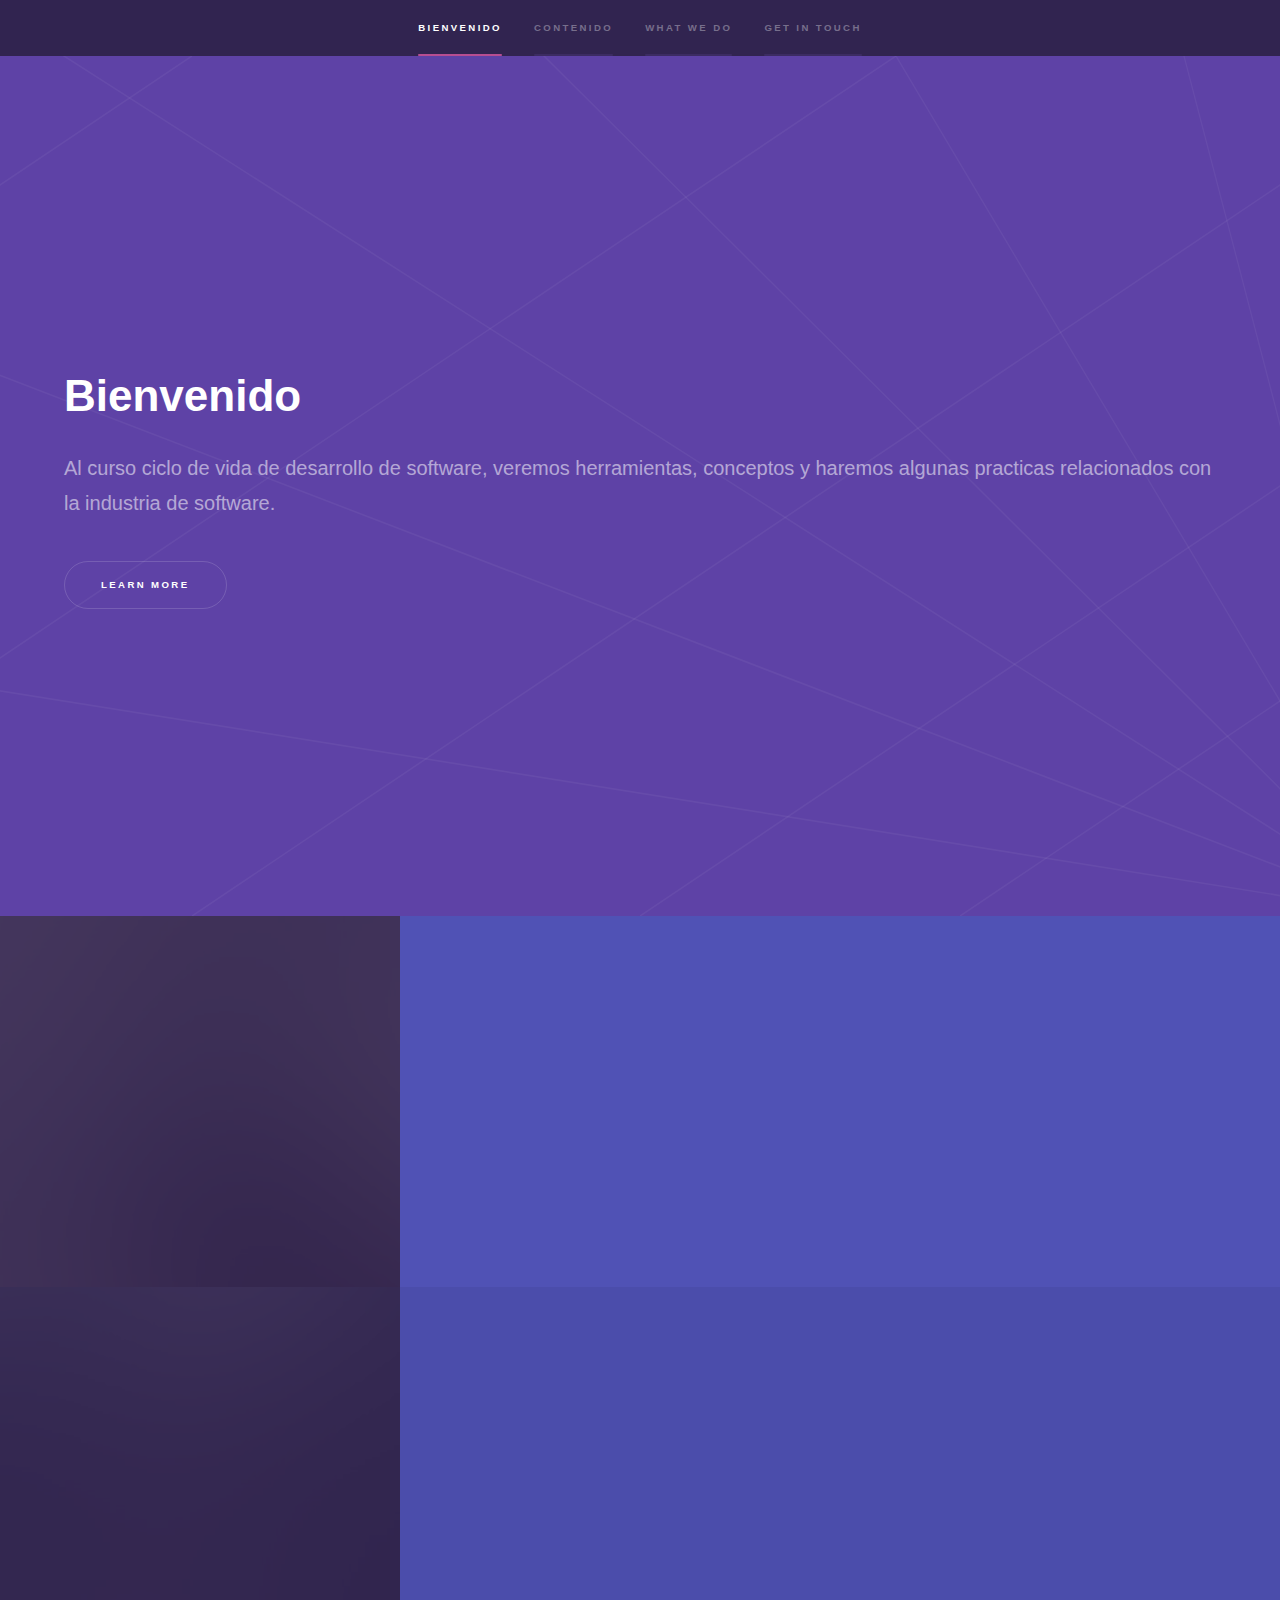
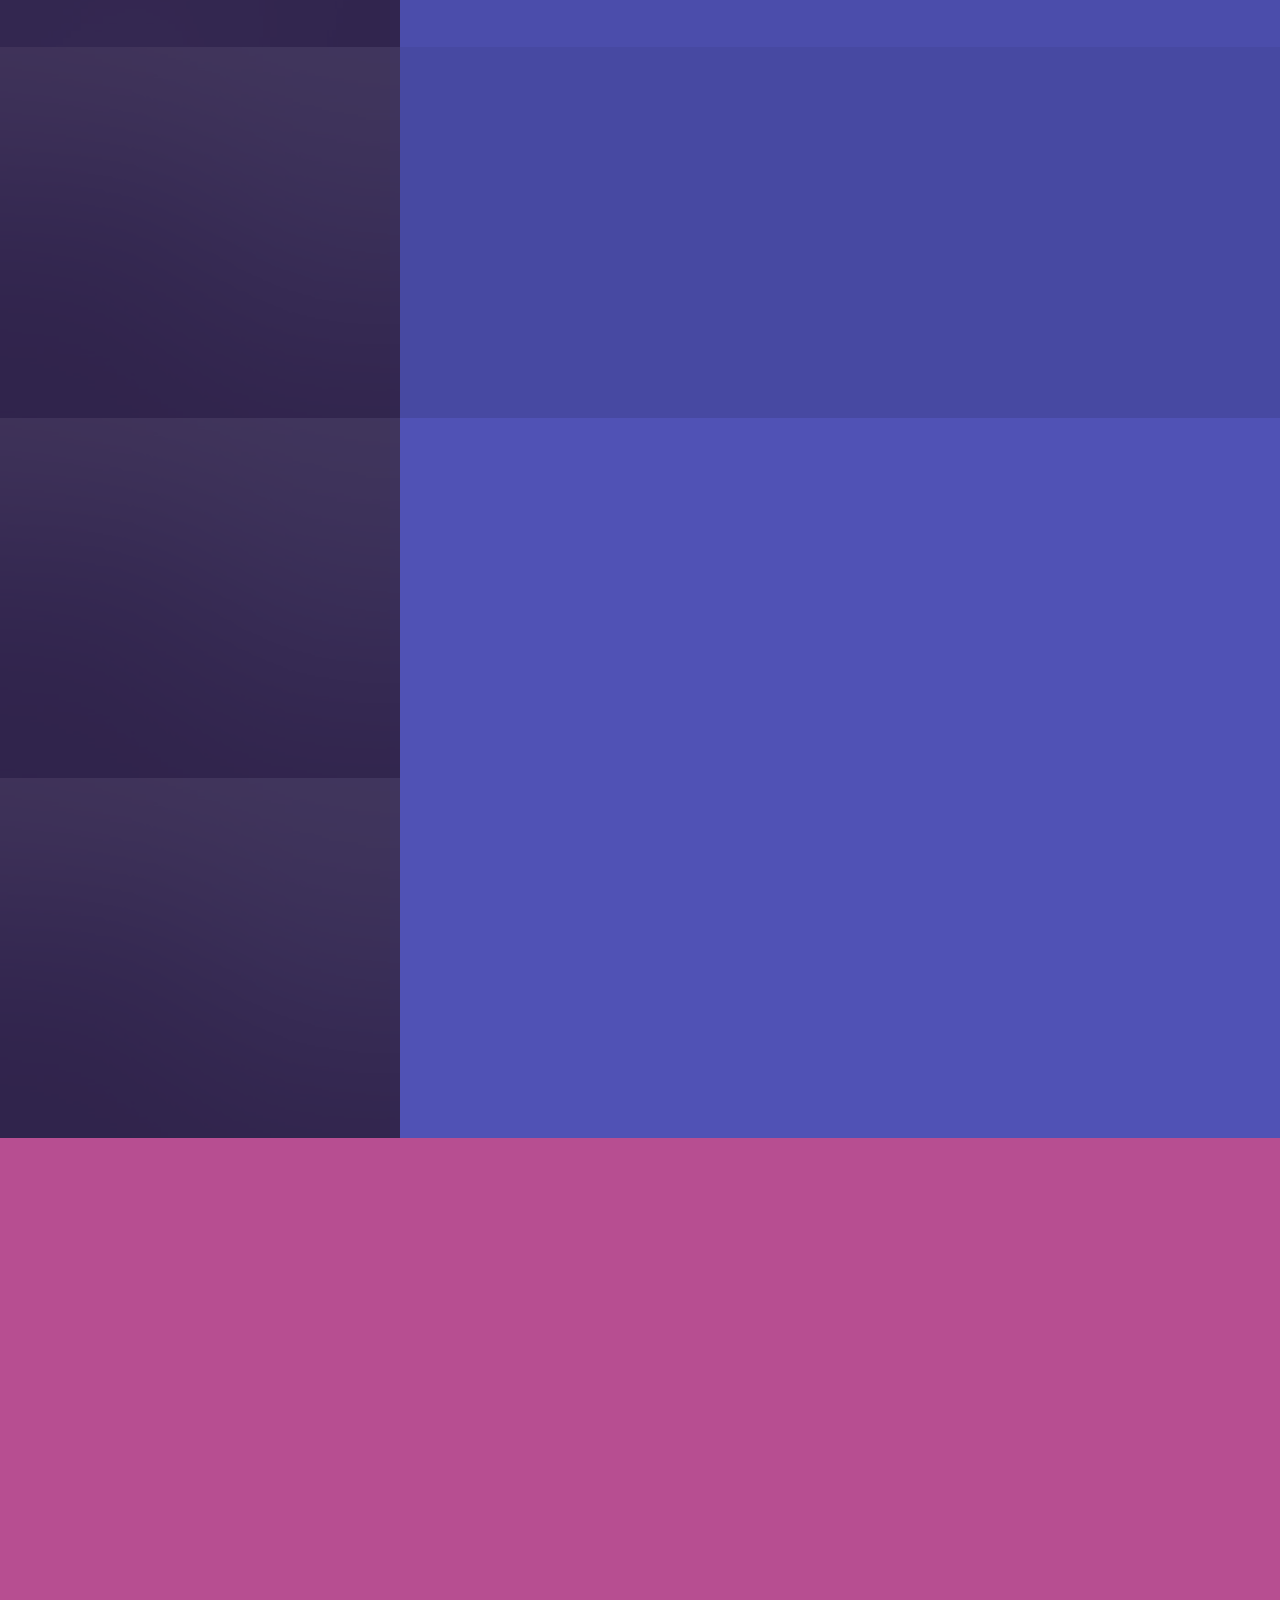
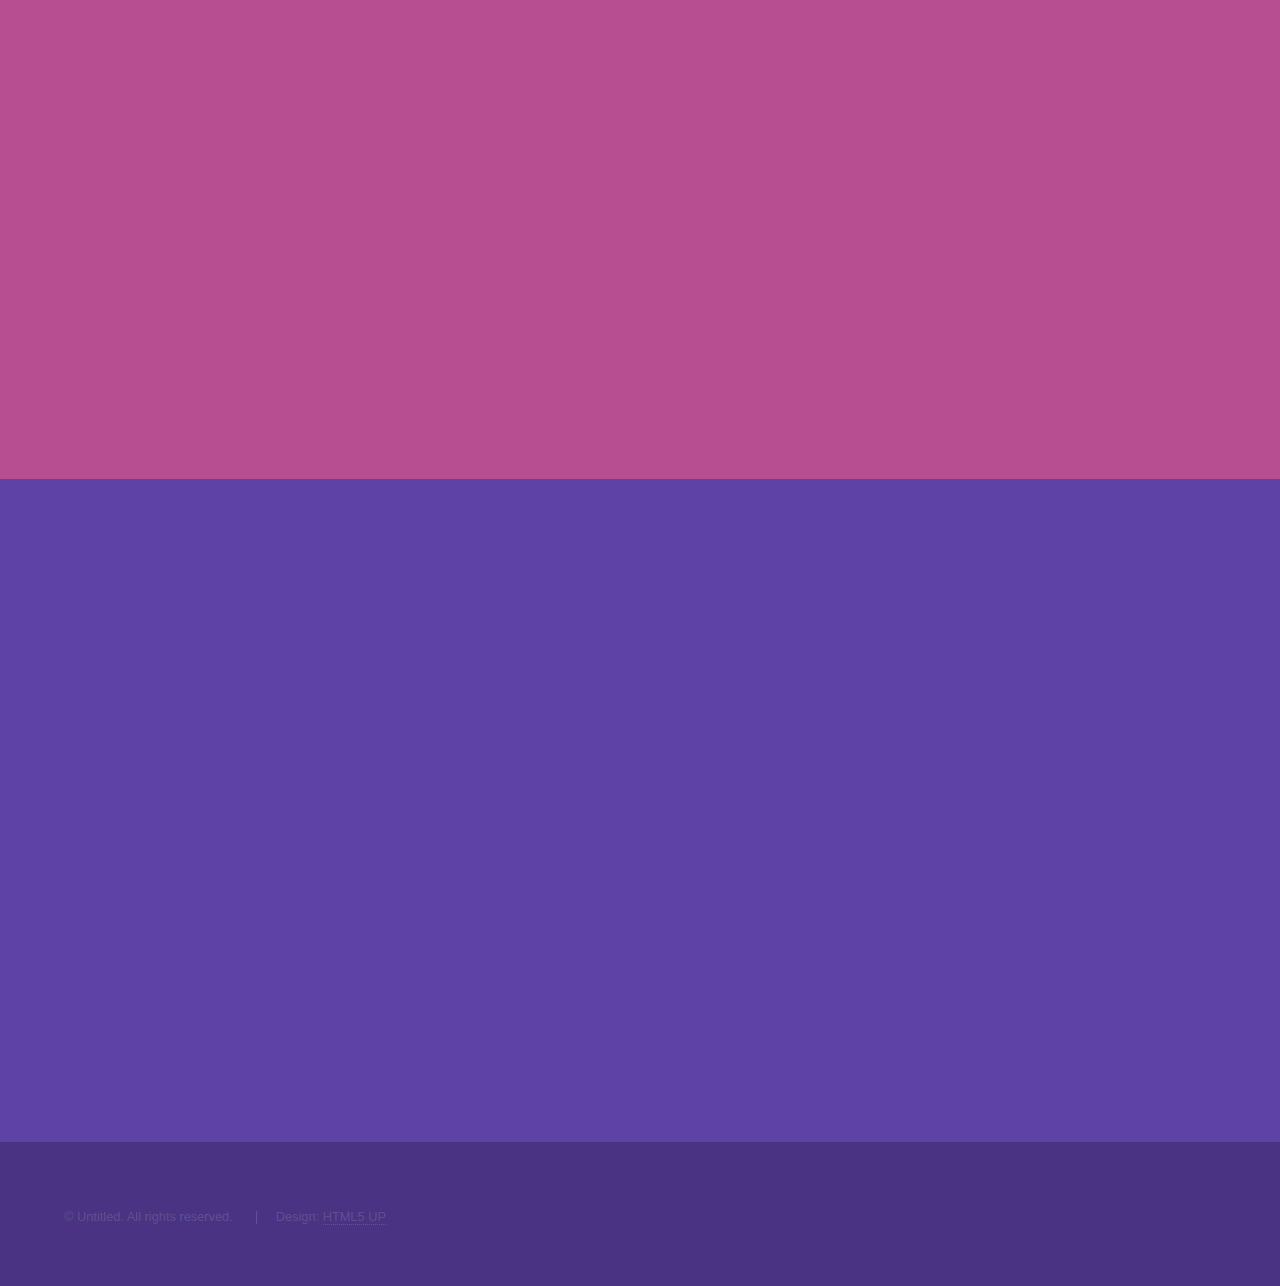
==== index.html @ c49ad673 "Hola mundo" ====
<!DOCTYPE HTML>
<!--
	Hyperspace by HTML5 UP
	html5up.net | @ajlkn
	Free for personal and commercial use under the CCA 3.0 license (html5up.net/license)
-->
<html>

<head>
	<title>Ciclo de vida del software</title>
	<meta charset="utf-8" />
	<meta name="viewport" content="width=device-width, initial-scale=1, user-scalable=no" />
	<link rel="stylesheet" href="assets/css/main.css" />
	<noscript>
		<link rel="stylesheet" href="assets/css/noscript.css" />
	</noscript>
</head>

<body class="is-preload">

	<!-- Sidebar -->
	<section id="sidebar">
		<div class="inner">
			<nav>
				<ul>
					<li><a href="#intro">Bienvenido</a></li>
					<li><a href="#one">Contenido</a></li>
					<li><a href="#two">What we do</a></li>
					<li><a href="#three">Get in touch</a></li>
				</ul>
			</nav>
		</div>
	</section>

	<!-- Wrapper -->
	<div id="wrapper">

		<!-- Intro -->
		<section id="intro" class="wrapper style1 fullscreen fade-up">
			<div class="inner">
				<h1>Bienvenido</h1>
				<p>
					Al curso ciclo de vida de desarrollo de software, veremos herramientas, conceptos y haremos
					algunas practicas relacionados con la industria de software.
				</p>
				<ul class="actions">
					<li><a href="#one" class="button scrolly">Learn more</a></li>
				</ul>
			</div>
		</section>

		<!-- One -->
		<section id="one" class="wrapper style2 spotlights">
			<section>
				<a href="#" class="image"><img src="images/pic01.jpg" alt="" data-position="center center" /></a>
				<div class="content">
					<div class="inner">


						<h3>clase 01</h3>
						<blockquote>
							Presentación del curso <br />
							Herramientas a instalar<br />
							Hola mundo en docker<br />
							Analisis y planificación<br />
						</blockquote>

						<ul class="actions">
							<li><a href="generic.html" class="button">Learn more</a></li>
						</ul>
					</div>
				</div>
			</section>

			<section>
				<a href="#" class="image"><img src="images/pic02.jpg" alt="" data-position="top center" /></a>
				<div class="content">
					<div class="inner">
						<h3>clase 02</h3>
						<blockquote>
							Diseño<br />
							Base de datos Mysql<br />
							Base de datos Mongo<br />
						</blockquote>

						<ul class="actions">
							<li><a href="generic.html" class="button">Learn more</a></li>
						</ul>

					</div>
				</div>
			</section>

			<section>
				<a href="#" class="image"><img src="images/pic03.jpg" alt="" data-position="25% 25%" /></a>
				<div class="content">
					<div class="inner">
						<h3> clase 03</h3>
						<blockquote>
							Desarrollo<br />
							Java<br />
							C#<br />
							nodejs<br />
						</blockquote>
						<ul class="actions">
							<li><a href="generic.html" class="button">Learn more</a></li>
						</ul>

					</div>
				</div>
			</section>

			<section>
				<a href="#" class="image"><img src="images/pic03.jpg" alt="" data-position="center center" /></a>
				<div class="content">
					<div class="inner">
						<h3>clase 05</h3>
						<blockquote>
							Despliegue<br />

						</blockquote>

						<ul class="actions">
							<li><a href="generic.html" class="button">Learn more</a></li>
						</ul>
					</div>
				</div>
			</section>

			<section>
				<a href="#" class="image"><img src="images/pic03.jpg" alt="" data-position="25% 25%" /></a>
				<div class="content">
					<div class="inner">
						<h3>clase 06</h3>
						<blockquote>
							Operaciones y mantenimiento<br />
							Despedida<br />							
						</blockquote>

						<ul class="actions">
							<li><a href="generic.html" class="button">Learn more</a></li>
						</ul>
					</div>
				</div>
			</section>

		</section>

		<!-- Two -->
		<section id="two" class="wrapper style3 fade-up">
			<div class="inner">
				<h2>What we do</h2>
				<p>Phasellus convallis elit id ullamcorper pulvinar. Duis aliquam turpis mauris, eu ultricies erat
					malesuada quis. Aliquam dapibus, lacus eget hendrerit bibendum, urna est aliquam sem, sit amet
					imperdiet est velit quis lorem.</p>
				<div class="features">
					<section>
						<span class="icon solid major fa-code"></span>
						<h3>Lorem ipsum amet</h3>
						<p>Phasellus convallis elit id ullam corper amet et pulvinar. Duis aliquam turpis mauris, sed
							ultricies erat dapibus.</p>
					</section>
					<section>
						<span class="icon solid major fa-lock"></span>
						<h3>Aliquam sed nullam</h3>
						<p>Phasellus convallis elit id ullam corper amet et pulvinar. Duis aliquam turpis mauris, sed
							ultricies erat dapibus.</p>
					</section>
					<section>
						<span class="icon solid major fa-cog"></span>
						<h3>Sed erat ullam corper</h3>
						<p>Phasellus convallis elit id ullam corper amet et pulvinar. Duis aliquam turpis mauris, sed
							ultricies erat dapibus.</p>
					</section>
					<section>
						<span class="icon solid major fa-desktop"></span>
						<h3>Veroeros quis lorem</h3>
						<p>Phasellus convallis elit id ullam corper amet et pulvinar. Duis aliquam turpis mauris, sed
							ultricies erat dapibus.</p>
					</section>
					<section>
						<span class="icon solid major fa-link"></span>
						<h3>Urna quis bibendum</h3>
						<p>Phasellus convallis elit id ullam corper amet et pulvinar. Duis aliquam turpis mauris, sed
							ultricies erat dapibus.</p>
					</section>
					<section>
						<span class="icon major fa-gem"></span>
						<h3>Aliquam urna dapibus</h3>
						<p>Phasellus convallis elit id ullam corper amet et pulvinar. Duis aliquam turpis mauris, sed
							ultricies erat dapibus.</p>
					</section>
				</div>
				<ul class="actions">
					<li><a href="generic.html" class="button">Learn more</a></li>
				</ul>
			</div>
		</section>

		<!-- Three -->
		<section id="three" class="wrapper style1 fade-up">
			<div class="inner">
				<h2>Get in touch</h2>
				<p>Phasellus convallis elit id ullamcorper pulvinar. Duis aliquam turpis mauris, eu ultricies erat
					malesuada quis. Aliquam dapibus, lacus eget hendrerit bibendum, urna est aliquam sem, sit amet
					imperdiet est velit quis lorem.</p>
				<div class="split style1">
					<section>
						<form method="post" action="#">
							<div class="fields">
								<div class="field half">
									<label for="name">Name</label>
									<input type="text" name="name" id="name" />
								</div>
								<div class="field half">
									<label for="email">Email</label>
									<input type="text" name="email" id="email" />
								</div>
								<div class="field">
									<label for="message">Message</label>
									<textarea name="message" id="message" rows="5"></textarea>
								</div>
							</div>
							<ul class="actions">
								<li><a href="" class="button submit">Send Message</a></li>
							</ul>
						</form>
					</section>
					<section>
						<ul class="contact">
							<li>
								<h3>Address</h3>
								<span>12345 Somewhere Road #654<br />
									Nashville, TN 00000-0000<br />
									USA</span>
							</li>
							<li>
								<h3>Email</h3>
								<a href="#">user@untitled.tld</a>
							</li>
							<li>
								<h3>Phone</h3>
								<span>(000) 000-0000</span>
							</li>
							<li>
								<h3>Social</h3>
								<ul class="icons">
									<li><a href="#" class="icon brands fa-twitter"><span
												class="label">Twitter</span></a></li>
									<li><a href="#" class="icon brands fa-facebook-f"><span
												class="label">Facebook</span></a></li>
									<li><a href="#" class="icon brands fa-github"><span class="label">GitHub</span></a>
									</li>
									<li><a href="#" class="icon brands fa-instagram"><span
												class="label">Instagram</span></a></li>
									<li><a href="#" class="icon brands fa-linkedin-in"><span
												class="label">LinkedIn</span></a></li>
								</ul>
							</li>
						</ul>
					</section>
				</div>
			</div>
		</section>

	</div>

	<!-- Footer -->
	<footer id="footer" class="wrapper style1-alt">
		<div class="inner">
			<ul class="menu">
				<li>&copy; Untitled. All rights reserved.</li>
				<li>Design: <a href="http://html5up.net">HTML5 UP</a></li>
			</ul>
		</div>
	</footer>

	<!-- Scripts -->
	<script src="assets/js/jquery.min.js"></script>
	<script src="assets/js/jquery.scrollex.min.js"></script>
	<script src="assets/js/jquery.scrolly.min.js"></script>
	<script src="assets/js/browser.min.js"></script>
	<script src="assets/js/breakpoints.min.js"></script>
	<script src="assets/js/util.js"></script>
	<script src="assets/js/main.js"></script>

</body>

</html>
---- assets/css/main.css ----
@import url(fontawesome-all.min.css);

/*
	Hyperspace by HTML5 UP
	html5up.net | @ajlkn
	Free for personal and commercial use under the CCA 3.0 license (html5up.net/license)
*/

html, body, div, span, applet, object,
iframe, h1, h2, h3, h4, h5, h6, p, blockquote,
pre, a, abbr, acronym, address, big, cite,
code, del, dfn, em, img, ins, kbd, q, s, samp,
small, strike, strong, sub, sup, tt, var, b,
u, i, center, dl, dt, dd, ol, ul, li, fieldset,
form, label, legend, table, caption, tbody,
tfoot, thead, tr, th, td, article, aside,
canvas, details, embed, figure, figcaption,
footer, header, hgroup, menu, nav, output, ruby,
section, summary, time, mark, audio, video {
	margin: 0;
	padding: 0;
	border: 0;
	font-size: 100%;
	font: inherit;
	vertical-align: baseline;}

article, aside, details, figcaption, figure,
footer, header, hgroup, menu, nav, section {
	display: block;}

body {
	line-height: 1;
}

ol, ul {
	list-style: none;
}

blockquote, q {
	quotes: none;
}

	blockquote:before, blockquote:after, q:before, q:after {
		content: '';
		content: none;
	}

table {
	border-collapse: collapse;
	border-spacing: 0;
}

body {
	-webkit-text-size-adjust: none;
}

mark {
	background-color: transparent;
	color: inherit;
}

input::-moz-focus-inner {
	border: 0;
	padding: 0;
}

input, select, textarea {
	-moz-appearance: none;
	-webkit-appearance: none;
	-ms-appearance: none;
	appearance: none;
}

/* Basic */

	@-ms-viewport {
		width: device-width;
	}

	body {
		-ms-overflow-style: scrollbar;
	}

	@media screen and (max-width: 480px) {

		html, body {
			min-width: 320px;
		}

	}

	html {
		box-sizing: border-box;
	}

	*, *:before, *:after {
		box-sizing: inherit;
	}

	body {
		background: #312450;
	}

		body.is-preload *, body.is-preload *:before, body.is-preload *:after {
			-moz-animation: none !important;
			-webkit-animation: none !important;
			-ms-animation: none !important;
			animation: none !important;
			-moz-transition: none !important;
			-webkit-transition: none !important;
			-ms-transition: none !important;
			transition: none !important;
		}

/* Type */

	body, input, select, textarea {
		color: rgba(255, 255, 255, 0.55);
		font-family: Arial, Helvetica, sans-serif;
		font-size: 16.5pt;
		font-weight: normal;
		line-height: 1.75;
	}

		@media screen and (max-width: 1680px) {

			body, input, select, textarea {
				font-size: 13pt;
			}

		}

		@media screen and (max-width: 1280px) {

			body, input, select, textarea {
				font-size: 12pt;
			}

		}

		@media screen and (max-width: 360px) {

			body, input, select, textarea {
				font-size: 11pt;
			}

		}

	a {
		-moz-transition: color 0.2s ease, border-bottom-color 0.2s ease;
		-webkit-transition: color 0.2s ease, border-bottom-color 0.2s ease;
		-ms-transition: color 0.2s ease, border-bottom-color 0.2s ease;
		transition: color 0.2s ease, border-bottom-color 0.2s ease;
		border-bottom: dotted 1px rgba(255, 255, 255, 0.35);
		color: inherit;
		text-decoration: none;
	}

		a:hover {
			border-bottom-color: transparent;
			color: #ffffff;
		}

	strong, b {
		color: #ffffff;
		font-weight: bold;
	}

	em, i {
		font-style: italic;
	}

	p {
		margin: 0 0 2em 0;
	}

	h1, h2, h3, h4, h5, h6 {
		color: #ffffff;
		font-weight: bold;
		line-height: 1.5;
		margin: 0 0 0.5em 0;
	}

		h1 a, h2 a, h3 a, h4 a, h5 a, h6 a {
			color: inherit;
			text-decoration: none;
		}

	h1 {
		font-size: 2.75em;
	}

		h1.major {
			margin: 0 0 1.3em 0;
			position: relative;
			padding-bottom: 0.35em;
		}

			h1.major:after {
				background-image: -moz-linear-gradient(to right, #5e42a6, #b74e91);
				background-image: -webkit-linear-gradient(to right, #5e42a6, #b74e91);
				background-image: -ms-linear-gradient(to right, #5e42a6, #b74e91);
				background-image: linear-gradient(to right, #5e42a6, #b74e91);
				-moz-transition: max-width 0.2s ease;
				-webkit-transition: max-width 0.2s ease;
				-ms-transition: max-width 0.2s ease;
				transition: max-width 0.2s ease;
				border-radius: 0.2em;
				bottom: 0;
				content: '';
				height: 0.05em;
				position: absolute;
				right: 0;
				width: 100%;
			}

	h2 {
		font-size: 1.75em;
	}

	h3 {
		font-size: 1.1em;
	}

	h4 {
		font-size: 1em;
	}

	h5 {
		font-size: 0.8em;
	}

	h6 {
		font-size: 0.6em;
	}

	@media screen and (max-width: 736px) {

		h1 {
			font-size: 2em;
		}

		h2 {
			font-size: 1.25em;
		}

		h3 {
			font-size: 1em;
		}

		h4 {
			font-size: 0.8em;
		}

		h5 {
			font-size: 0.6em;
		}

		h6 {
			font-size: 0.6em;
		}

	}

	sub {
		font-size: 0.8em;
		position: relative;
		top: 0.5em;
	}

	sup {
		font-size: 0.8em;
		position: relative;
		top: -0.5em;
	}

	blockquote {
		border-left: solid 4px rgba(255, 255, 255, 0.15);
		font-style: italic;
		margin: 0 0 2em 0;
		padding: 0.5em 0 0.5em 2em;
	}

	code {
		background: rgba(255, 255, 255, 0.05);
		border-radius: 0.25em;
		border: solid 1px rgba(255, 255, 255, 0.15);
		font-family: "Courier New", monospace;
		font-size: 0.9em;
		margin: 0 0.25em;
		padding: 0.25em 0.65em;
	}

	pre {
		-webkit-overflow-scrolling: touch;
		font-family: "Courier New", monospace;
		font-size: 0.9em;
		margin: 0 0 2em 0;
	}

		pre code {
			display: block;
			line-height: 1.75em;
			padding: 1em 1.5em;
			overflow-x: auto;
		}

	hr {
		border: 0;
		border-bottom: solid 1px rgba(255, 255, 255, 0.15);
		margin: 2em 0;
	}

		hr.major {
			margin: 3em 0;
		}

	.align-left {
		text-align: left;
	}

	.align-center {
		text-align: center;
	}

	.align-right {
		text-align: right;
	}

/* Row */

	.row {
		display: flex;
		flex-wrap: wrap;
		box-sizing: border-box;
		align-items: stretch;
	}

		.row > * {
			box-sizing: border-box;
		}

		.row.gtr-uniform > * > :last-child {
			margin-bottom: 0;
		}

		.row.aln-left {
			justify-content: flex-start;
		}

		.row.aln-center {
			justify-content: center;
		}

		.row.aln-right {
			justify-content: flex-end;
		}

		.row.aln-top {
			align-items: flex-start;
		}

		.row.aln-middle {
			align-items: center;
		}

		.row.aln-bottom {
			align-items: flex-end;
		}

		.row > .imp {
			order: -1;
		}

		.row > .col-1 {
			width: 8.33333%;
		}

		.row > .off-1 {
			margin-left: 8.33333%;
		}

		.row > .col-2 {
			width: 16.66667%;
		}

		.row > .off-2 {
			margin-left: 16.66667%;
		}

		.row > .col-3 {
			width: 25%;
		}

		.row > .off-3 {
			margin-left: 25%;
		}

		.row > .col-4 {
			width: 33.33333%;
		}

		.row > .off-4 {
			margin-left: 33.33333%;
		}

		.row > .col-5 {
			width: 41.66667%;
		}

		.row > .off-5 {
			margin-left: 41.66667%;
		}

		.row > .col-6 {
			width: 50%;
		}

		.row > .off-6 {
			margin-left: 50%;
		}

		.row > .col-7 {
			width: 58.33333%;
		}

		.row > .off-7 {
			margin-left: 58.33333%;
		}

		.row > .col-8 {
			width: 66.66667%;
		}

		.row > .off-8 {
			margin-left: 66.66667%;
		}

		.row > .col-9 {
			width: 75%;
		}

		.row > .off-9 {
			margin-left: 75%;
		}

		.row > .col-10 {
			width: 83.33333%;
		}

		.row > .off-10 {
			margin-left: 83.33333%;
		}

		.row > .col-11 {
			width: 91.66667%;
		}

		.row > .off-11 {
			margin-left: 91.66667%;
		}

		.row > .col-12 {
			width: 100%;
		}

		.row > .off-12 {
			margin-left: 100%;
		}

		.row.gtr-0 {
			margin-top: 0;
			margin-left: 0em;
		}

			.row.gtr-0 > * {
				padding: 0 0 0 0em;
			}

			.row.gtr-0.gtr-uniform {
				margin-top: 0em;
			}

				.row.gtr-0.gtr-uniform > * {
					padding-top: 0em;
				}

		.row.gtr-25 {
			margin-top: 0;
			margin-left: -0.375em;
		}

			.row.gtr-25 > * {
				padding: 0 0 0 0.375em;
			}

			.row.gtr-25.gtr-uniform {
				margin-top: -0.375em;
			}

				.row.gtr-25.gtr-uniform > * {
					padding-top: 0.375em;
				}

		.row.gtr-50 {
			margin-top: 0;
			margin-left: -0.75em;
		}

			.row.gtr-50 > * {
				padding: 0 0 0 0.75em;
			}

			.row.gtr-50.gtr-uniform {
				margin-top: -0.75em;
			}

				.row.gtr-50.gtr-uniform > * {
					padding-top: 0.75em;
				}

		.row {
			margin-top: 0;
			margin-left: -1.5em;
		}

			.row > * {
				padding: 0 0 0 1.5em;
			}

			.row.gtr-uniform {
				margin-top: -1.5em;
			}

				.row.gtr-uniform > * {
					padding-top: 1.5em;
				}

		.row.gtr-150 {
			margin-top: 0;
			margin-left: -2.25em;
		}

			.row.gtr-150 > * {
				padding: 0 0 0 2.25em;
			}

			.row.gtr-150.gtr-uniform {
				margin-top: -2.25em;
			}

				.row.gtr-150.gtr-uniform > * {
					padding-top: 2.25em;
				}

		.row.gtr-200 {
			margin-top: 0;
			margin-left: -3em;
		}

			.row.gtr-200 > * {
				padding: 0 0 0 3em;
			}

			.row.gtr-200.gtr-uniform {
				margin-top: -3em;
			}

				.row.gtr-200.gtr-uniform > * {
					padding-top: 3em;
				}

		@media screen and (max-width: 1680px) {

			.row {
				display: flex;
				flex-wrap: wrap;
				box-sizing: border-box;
				align-items: stretch;
			}

				.row > * {
					box-sizing: border-box;
				}

				.row.gtr-uniform > * > :last-child {
					margin-bottom: 0;
				}

				.row.aln-left {
					justify-content: flex-start;
				}

				.row.aln-center {
					justify-content: center;
				}

				.row.aln-right {
					justify-content: flex-end;
				}

				.row.aln-top {
					align-items: flex-start;
				}

				.row.aln-middle {
					align-items: center;
				}

				.row.aln-bottom {
					align-items: flex-end;
				}

				.row > .imp-xlarge {
					order: -1;
				}

				.row > .col-1-xlarge {
					width: 8.33333%;
				}

				.row > .off-1-xlarge {
					margin-left: 8.33333%;
				}

				.row > .col-2-xlarge {
					width: 16.66667%;
				}

				.row > .off-2-xlarge {
					margin-left: 16.66667%;
				}

				.row > .col-3-xlarge {
					width: 25%;
				}

				.row > .off-3-xlarge {
					margin-left: 25%;
				}

				.row > .col-4-xlarge {
					width: 33.33333%;
				}

				.row > .off-4-xlarge {
					margin-left: 33.33333%;
				}

				.row > .col-5-xlarge {
					width: 41.66667%;
				}

				.row > .off-5-xlarge {
					margin-left: 41.66667%;
				}

				.row > .col-6-xlarge {
					width: 50%;
				}

				.row > .off-6-xlarge {
					margin-left: 50%;
				}

				.row > .col-7-xlarge {
					width: 58.33333%;
				}

				.row > .off-7-xlarge {
					margin-left: 58.33333%;
				}

				.row > .col-8-xlarge {
					width: 66.66667%;
				}

				.row > .off-8-xlarge {
					margin-left: 66.66667%;
				}

				.row > .col-9-xlarge {
					width: 75%;
				}

				.row > .off-9-xlarge {
					margin-left: 75%;
				}

				.row > .col-10-xlarge {
					width: 83.33333%;
				}

				.row > .off-10-xlarge {
					margin-left: 83.33333%;
				}

				.row > .col-11-xlarge {
					width: 91.66667%;
				}

				.row > .off-11-xlarge {
					margin-left: 91.66667%;
				}

				.row > .col-12-xlarge {
					width: 100%;
				}

				.row > .off-12-xlarge {
					margin-left: 100%;
				}

				.row.gtr-0 {
					margin-top: 0;
					margin-left: 0em;
				}

					.row.gtr-0 > * {
						padding: 0 0 0 0em;
					}

					.row.gtr-0.gtr-uniform {
						margin-top: 0em;
					}

						.row.gtr-0.gtr-uniform > * {
							padding-top: 0em;
						}

				.row.gtr-25 {
					margin-top: 0;
					margin-left: -0.375em;
				}

					.row.gtr-25 > * {
						padding: 0 0 0 0.375em;
					}

					.row.gtr-25.gtr-uniform {
						margin-top: -0.375em;
					}

						.row.gtr-25.gtr-uniform > * {
							padding-top: 0.375em;
						}

				.row.gtr-50 {
					margin-top: 0;
					margin-left: -0.75em;
				}

					.row.gtr-50 > * {
						padding: 0 0 0 0.75em;
					}

					.row.gtr-50.gtr-uniform {
						margin-top: -0.75em;
					}

						.row.gtr-50.gtr-uniform > * {
							padding-top: 0.75em;
						}

				.row {
					margin-top: 0;
					margin-left: -1.5em;
				}

					.row > * {
						padding: 0 0 0 1.5em;
					}

					.row.gtr-uniform {
						margin-top: -1.5em;
					}

						.row.gtr-uniform > * {
							padding-top: 1.5em;
						}

				.row.gtr-150 {
					margin-top: 0;
					margin-left: -2.25em;
				}

					.row.gtr-150 > * {
						padding: 0 0 0 2.25em;
					}

					.row.gtr-150.gtr-uniform {
						margin-top: -2.25em;
					}

						.row.gtr-150.gtr-uniform > * {
							padding-top: 2.25em;
						}

				.row.gtr-200 {
					margin-top: 0;
					margin-left: -3em;
				}

					.row.gtr-200 > * {
						padding: 0 0 0 3em;
					}

					.row.gtr-200.gtr-uniform {
						margin-top: -3em;
					}

						.row.gtr-200.gtr-uniform > * {
							padding-top: 3em;
						}

		}

		@media screen and (max-width: 1280px) {

			.row {
				display: flex;
				flex-wrap: wrap;
				box-sizing: border-box;
				align-items: stretch;
			}

				.row > * {
					box-sizing: border-box;
				}

				.row.gtr-uniform > * > :last-child {
					margin-bottom: 0;
				}

				.row.aln-left {
					justify-content: flex-start;
				}

				.row.aln-center {
					justify-content: center;
				}

				.row.aln-right {
					justify-content: flex-end;
				}

				.row.aln-top {
					align-items: flex-start;
				}

				.row.aln-middle {
					align-items: center;
				}

				.row.aln-bottom {
					align-items: flex-end;
				}

				.row > .imp-large {
					order: -1;
				}

				.row > .col-1-large {
					width: 8.33333%;
				}

				.row > .off-1-large {
					margin-left: 8.33333%;
				}

				.row > .col-2-large {
					width: 16.66667%;
				}

				.row > .off-2-large {
					margin-left: 16.66667%;
				}

				.row > .col-3-large {
					width: 25%;
				}

				.row > .off-3-large {
					margin-left: 25%;
				}

				.row > .col-4-large {
					width: 33.33333%;
				}

				.row > .off-4-large {
					margin-left: 33.33333%;
				}

				.row > .col-5-large {
					width: 41.66667%;
				}

				.row > .off-5-large {
					margin-left: 41.66667%;
				}

				.row > .col-6-large {
					width: 50%;
				}

				.row > .off-6-large {
					margin-left: 50%;
				}

				.row > .col-7-large {
					width: 58.33333%;
				}

				.row > .off-7-large {
					margin-left: 58.33333%;
				}

				.row > .col-8-large {
					width: 66.66667%;
				}

				.row > .off-8-large {
					margin-left: 66.66667%;
				}

				.row > .col-9-large {
					width: 75%;
				}

				.row > .off-9-large {
					margin-left: 75%;
				}

				.row > .col-10-large {
					width: 83.33333%;
				}

				.row > .off-10-large {
					margin-left: 83.33333%;
				}

				.row > .col-11-large {
					width: 91.66667%;
				}

				.row > .off-11-large {
					margin-left: 91.66667%;
				}

				.row > .col-12-large {
					width: 100%;
				}

				.row > .off-12-large {
					margin-left: 100%;
				}

				.row.gtr-0 {
					margin-top: 0;
					margin-left: 0em;
				}

					.row.gtr-0 > * {
						padding: 0 0 0 0em;
					}

					.row.gtr-0.gtr-uniform {
						margin-top: 0em;
					}

						.row.gtr-0.gtr-uniform > * {
							padding-top: 0em;
						}

				.row.gtr-25 {
					margin-top: 0;
					margin-left: -0.375em;
				}

					.row.gtr-25 > * {
						padding: 0 0 0 0.375em;
					}

					.row.gtr-25.gtr-uniform {
						margin-top: -0.375em;
					}

						.row.gtr-25.gtr-uniform > * {
							padding-top: 0.375em;
						}

				.row.gtr-50 {
					margin-top: 0;
					margin-left: -0.75em;
				}

					.row.gtr-50 > * {
						padding: 0 0 0 0.75em;
					}

					.row.gtr-50.gtr-uniform {
						margin-top: -0.75em;
					}

						.row.gtr-50.gtr-uniform > * {
							padding-top: 0.75em;
						}

				.row {
					margin-top: 0;
					margin-left: -1.5em;
				}

					.row > * {
						padding: 0 0 0 1.5em;
					}

					.row.gtr-uniform {
						margin-top: -1.5em;
					}

						.row.gtr-uniform > * {
							padding-top: 1.5em;
						}

				.row.gtr-150 {
					margin-top: 0;
					margin-left: -2.25em;
				}

					.row.gtr-150 > * {
						padding: 0 0 0 2.25em;
					}

					.row.gtr-150.gtr-uniform {
						margin-top: -2.25em;
					}

						.row.gtr-150.gtr-uniform > * {
							padding-top: 2.25em;
						}

				.row.gtr-200 {
					margin-top: 0;
					margin-left: -3em;
				}

					.row.gtr-200 > * {
						padding: 0 0 0 3em;
					}

					.row.gtr-200.gtr-uniform {
						margin-top: -3em;
					}

						.row.gtr-200.gtr-uniform > * {
							padding-top: 3em;
						}

		}

		@media screen and (max-width: 980px) {

			.row {
				display: flex;
				flex-wrap: wrap;
				box-sizing: border-box;
				align-items: stretch;
			}

				.row > * {
					box-sizing: border-box;
				}

				.row.gtr-uniform > * > :last-child {
					margin-bottom: 0;
				}

				.row.aln-left {
					justify-content: flex-start;
				}

				.row.aln-center {
					justify-content: center;
				}

				.row.aln-right {
					justify-content: flex-end;
				}

				.row.aln-top {
					align-items: flex-start;
				}

				.row.aln-middle {
					align-items: center;
				}

				.row.aln-bottom {
					align-items: flex-end;
				}

				.row > .imp-medium {
					order: -1;
				}

				.row > .col-1-medium {
					width: 8.33333%;
				}

				.row > .off-1-medium {
					margin-left: 8.33333%;
				}

				.row > .col-2-medium {
					width: 16.66667%;
				}

				.row > .off-2-medium {
					margin-left: 16.66667%;
				}

				.row > .col-3-medium {
					width: 25%;
				}

				.row > .off-3-medium {
					margin-left: 25%;
				}

				.row > .col-4-medium {
					width: 33.33333%;
				}

				.row > .off-4-medium {
					margin-left: 33.33333%;
				}

				.row > .col-5-medium {
					width: 41.66667%;
				}

				.row > .off-5-medium {
					margin-left: 41.66667%;
				}

				.row > .col-6-medium {
					width: 50%;
				}

				.row > .off-6-medium {
					margin-left: 50%;
				}

				.row > .col-7-medium {
					width: 58.33333%;
				}

				.row > .off-7-medium {
					margin-left: 58.33333%;
				}

				.row > .col-8-medium {
					width: 66.66667%;
				}

				.row > .off-8-medium {
					margin-left: 66.66667%;
				}

				.row > .col-9-medium {
					width: 75%;
				}

				.row > .off-9-medium {
					margin-left: 75%;
				}

				.row > .col-10-medium {
					width: 83.33333%;
				}

				.row > .off-10-medium {
					margin-left: 83.33333%;
				}

				.row > .col-11-medium {
					width: 91.66667%;
				}

				.row > .off-11-medium {
					margin-left: 91.66667%;
				}

				.row > .col-12-medium {
					width: 100%;
				}

				.row > .off-12-medium {
					margin-left: 100%;
				}

				.row.gtr-0 {
					margin-top: 0;
					margin-left: 0em;
				}

					.row.gtr-0 > * {
						padding: 0 0 0 0em;
					}

					.row.gtr-0.gtr-uniform {
						margin-top: 0em;
					}

						.row.gtr-0.gtr-uniform > * {
							padding-top: 0em;
						}

				.row.gtr-25 {
					margin-top: 0;
					margin-left: -0.375em;
				}

					.row.gtr-25 > * {
						padding: 0 0 0 0.375em;
					}

					.row.gtr-25.gtr-uniform {
						margin-top: -0.375em;
					}

						.row.gtr-25.gtr-uniform > * {
							padding-top: 0.375em;
						}

				.row.gtr-50 {
					margin-top: 0;
					margin-left: -0.75em;
				}

					.row.gtr-50 > * {
						padding: 0 0 0 0.75em;
					}

					.row.gtr-50.gtr-uniform {
						margin-top: -0.75em;
					}

						.row.gtr-50.gtr-uniform > * {
							padding-top: 0.75em;
						}

				.row {
					margin-top: 0;
					margin-left: -1.5em;
				}

					.row > * {
						padding: 0 0 0 1.5em;
					}

					.row.gtr-uniform {
						margin-top: -1.5em;
					}

						.row.gtr-uniform > * {
							padding-top: 1.5em;
						}

				.row.gtr-150 {
					margin-top: 0;
					margin-left: -2.25em;
				}

					.row.gtr-150 > * {
						padding: 0 0 0 2.25em;
					}

					.row.gtr-150.gtr-uniform {
						margin-top: -2.25em;
					}

						.row.gtr-150.gtr-uniform > * {
							padding-top: 2.25em;
						}

				.row.gtr-200 {
					margin-top: 0;
					margin-left: -3em;
				}

					.row.gtr-200 > * {
						padding: 0 0 0 3em;
					}

					.row.gtr-200.gtr-uniform {
						margin-top: -3em;
					}

						.row.gtr-200.gtr-uniform > * {
							padding-top: 3em;
						}

		}

		@media screen and (max-width: 736px) {

			.row {
				display: flex;
				flex-wrap: wrap;
				box-sizing: border-box;
				align-items: stretch;
			}

				.row > * {
					box-sizing: border-box;
				}

				.row.gtr-uniform > * > :last-child {
					margin-bottom: 0;
				}

				.row.aln-left {
					justify-content: flex-start;
				}

				.row.aln-center {
					justify-content: center;
				}

				.row.aln-right {
					justify-content: flex-end;
				}

				.row.aln-top {
					align-items: flex-start;
				}

				.row.aln-middle {
					align-items: center;
				}

				.row.aln-bottom {
					align-items: flex-end;
				}

				.row > .imp-small {
					order: -1;
				}

				.row > .col-1-small {
					width: 8.33333%;
				}

				.row > .off-1-small {
					margin-left: 8.33333%;
				}

				.row > .col-2-small {
					width: 16.66667%;
				}

				.row > .off-2-small {
					margin-left: 16.66667%;
				}

				.row > .col-3-small {
					width: 25%;
				}

				.row > .off-3-small {
					margin-left: 25%;
				}

				.row > .col-4-small {
					width: 33.33333%;
				}

				.row > .off-4-small {
					margin-left: 33.33333%;
				}

				.row > .col-5-small {
					width: 41.66667%;
				}

				.row > .off-5-small {
					margin-left: 41.66667%;
				}

				.row > .col-6-small {
					width: 50%;
				}

				.row > .off-6-small {
					margin-left: 50%;
				}

				.row > .col-7-small {
					width: 58.33333%;
				}

				.row > .off-7-small {
					margin-left: 58.33333%;
				}

				.row > .col-8-small {
					width: 66.66667%;
				}

				.row > .off-8-small {
					margin-left: 66.66667%;
				}

				.row > .col-9-small {
					width: 75%;
				}

				.row > .off-9-small {
					margin-left: 75%;
				}

				.row > .col-10-small {
					width: 83.33333%;
				}

				.row > .off-10-small {
					margin-left: 83.33333%;
				}

				.row > .col-11-small {
					width: 91.66667%;
				}

				.row > .off-11-small {
					margin-left: 91.66667%;
				}

				.row > .col-12-small {
					width: 100%;
				}

				.row > .off-12-small {
					margin-left: 100%;
				}

				.row.gtr-0 {
					margin-top: 0;
					margin-left: 0em;
				}

					.row.gtr-0 > * {
						padding: 0 0 0 0em;
					}

					.row.gtr-0.gtr-uniform {
						margin-top: 0em;
					}

						.row.gtr-0.gtr-uniform > * {
							padding-top: 0em;
						}

				.row.gtr-25 {
					margin-top: 0;
					margin-left: -0.375em;
				}

					.row.gtr-25 > * {
						padding: 0 0 0 0.375em;
					}

					.row.gtr-25.gtr-uniform {
						margin-top: -0.375em;
					}

						.row.gtr-25.gtr-uniform > * {
							padding-top: 0.375em;
						}

				.row.gtr-50 {
					margin-top: 0;
					margin-left: -0.75em;
				}

					.row.gtr-50 > * {
						padding: 0 0 0 0.75em;
					}

					.row.gtr-50.gtr-uniform {
						margin-top: -0.75em;
					}

						.row.gtr-50.gtr-uniform > * {
							padding-top: 0.75em;
						}

				.row {
					margin-top: 0;
					margin-left: -1.5em;
				}

					.row > * {
						padding: 0 0 0 1.5em;
					}

					.row.gtr-uniform {
						margin-top: -1.5em;
					}

						.row.gtr-uniform > * {
							padding-top: 1.5em;
						}

				.row.gtr-150 {
					margin-top: 0;
					margin-left: -2.25em;
				}

					.row.gtr-150 > * {
						padding: 0 0 0 2.25em;
					}

					.row.gtr-150.gtr-uniform {
						margin-top: -2.25em;
					}

						.row.gtr-150.gtr-uniform > * {
							padding-top: 2.25em;
						}

				.row.gtr-200 {
					margin-top: 0;
					margin-left: -3em;
				}

					.row.gtr-200 > * {
						padding: 0 0 0 3em;
					}

					.row.gtr-200.gtr-uniform {
						margin-top: -3em;
					}

						.row.gtr-200.gtr-uniform > * {
							padding-top: 3em;
						}

		}

		@media screen and (max-width: 480px) {

			.row {
				display: flex;
				flex-wrap: wrap;
				box-sizing: border-box;
				align-items: stretch;
			}

				.row > * {
					box-sizing: border-box;
				}

				.row.gtr-uniform > * > :last-child {
					margin-bottom: 0;
				}

				.row.aln-left {
					justify-content: flex-start;
				}

				.row.aln-center {
					justify-content: center;
				}

				.row.aln-right {
					justify-content: flex-end;
				}

				.row.aln-top {
					align-items: flex-start;
				}

				.row.aln-middle {
					align-items: center;
				}

				.row.aln-bottom {
					align-items: flex-end;
				}

				.row > .imp-xsmall {
					order: -1;
				}

				.row > .col-1-xsmall {
					width: 8.33333%;
				}

				.row > .off-1-xsmall {
					margin-left: 8.33333%;
				}

				.row > .col-2-xsmall {
					width: 16.66667%;
				}

				.row > .off-2-xsmall {
					margin-left: 16.66667%;
				}

				.row > .col-3-xsmall {
					width: 25%;
				}

				.row > .off-3-xsmall {
					margin-left: 25%;
				}

				.row > .col-4-xsmall {
					width: 33.33333%;
				}

				.row > .off-4-xsmall {
					margin-left: 33.33333%;
				}

				.row > .col-5-xsmall {
					width: 41.66667%;
				}

				.row > .off-5-xsmall {
					margin-left: 41.66667%;
				}

				.row > .col-6-xsmall {
					width: 50%;
				}

				.row > .off-6-xsmall {
					margin-left: 50%;
				}

				.row > .col-7-xsmall {
					width: 58.33333%;
				}

				.row > .off-7-xsmall {
					margin-left: 58.33333%;
				}

				.row > .col-8-xsmall {
					width: 66.66667%;
				}

				.row > .off-8-xsmall {
					margin-left: 66.66667%;
				}

				.row > .col-9-xsmall {
					width: 75%;
				}

				.row > .off-9-xsmall {
					margin-left: 75%;
				}

				.row > .col-10-xsmall {
					width: 83.33333%;
				}

				.row > .off-10-xsmall {
					margin-left: 83.33333%;
				}

				.row > .col-11-xsmall {
					width: 91.66667%;
				}

				.row > .off-11-xsmall {
					margin-left: 91.66667%;
				}

				.row > .col-12-xsmall {
					width: 100%;
				}

				.row > .off-12-xsmall {
					margin-left: 100%;
				}

				.row.gtr-0 {
					margin-top: 0;
					margin-left: 0em;
				}

					.row.gtr-0 > * {
						padding: 0 0 0 0em;
					}

					.row.gtr-0.gtr-uniform {
						margin-top: 0em;
					}

						.row.gtr-0.gtr-uniform > * {
							padding-top: 0em;
						}

				.row.gtr-25 {
					margin-top: 0;
					margin-left: -0.375em;
				}

					.row.gtr-25 > * {
						padding: 0 0 0 0.375em;
					}

					.row.gtr-25.gtr-uniform {
						margin-top: -0.375em;
					}

						.row.gtr-25.gtr-uniform > * {
							padding-top: 0.375em;
						}

				.row.gtr-50 {
					margin-top: 0;
					margin-left: -0.75em;
				}

					.row.gtr-50 > * {
						padding: 0 0 0 0.75em;
					}

					.row.gtr-50.gtr-uniform {
						margin-top: -0.75em;
					}

						.row.gtr-50.gtr-uniform > * {
							padding-top: 0.75em;
						}

				.row {
					margin-top: 0;
					margin-left: -1.5em;
				}

					.row > * {
						padding: 0 0 0 1.5em;
					}

					.row.gtr-uniform {
						margin-top: -1.5em;
					}

						.row.gtr-uniform > * {
							padding-top: 1.5em;
						}

				.row.gtr-150 {
					margin-top: 0;
					margin-left: -2.25em;
				}

					.row.gtr-150 > * {
						padding: 0 0 0 2.25em;
					}

					.row.gtr-150.gtr-uniform {
						margin-top: -2.25em;
					}

						.row.gtr-150.gtr-uniform > * {
							padding-top: 2.25em;
						}

				.row.gtr-200 {
					margin-top: 0;
					margin-left: -3em;
				}

					.row.gtr-200 > * {
						padding: 0 0 0 3em;
					}

					.row.gtr-200.gtr-uniform {
						margin-top: -3em;
					}

						.row.gtr-200.gtr-uniform > * {
							padding-top: 3em;
						}

		}

/* Box */

	.box {
		border-radius: 0.25em;
		border: solid 1px rgba(255, 255, 255, 0.15);
		margin-bottom: 2em;
		padding: 1.5em;
	}

		.box > :last-child,
		.box > :last-child > :last-child,
		.box > :last-child > :last-child > :last-child {
			margin-bottom: 0;
		}

		.box.alt {
			border: 0;
			border-radius: 0;
			padding: 0;
		}

/* Button */

	input[type="submit"],
	input[type="reset"],
	input[type="button"],
	button,
	.button {
		-moz-appearance: none;
		-webkit-appearance: none;
		-ms-appearance: none;
		appearance: none;
		-moz-transition: border-color 0.2s ease;
		-webkit-transition: border-color 0.2s ease;
		-ms-transition: border-color 0.2s ease;
		transition: border-color 0.2s ease;
		background-color: transparent;
		border: solid 1px !important;
		border-color: rgba(255, 255, 255, 0.15) !important;
		border-radius: 3em;
		color: #ffffff !important;
		cursor: pointer;
		display: inline-block;
		font-size: 0.6em;
		font-weight: bold;
		height: calc(4.75em + 2px);
		letter-spacing: 0.25em;
		line-height: 4.75em;
		outline: 0;
		padding: 0 3.75em;
		position: relative;
		text-align: center;
		text-decoration: none;
		text-transform: uppercase;
		white-space: nowrap;
	}

		input[type="submit"]:after,
		input[type="reset"]:after,
		input[type="button"]:after,
		button:after,
		.button:after {
			-moz-transform: scale(0.25);
			-webkit-transform: scale(0.25);
			-ms-transform: scale(0.25);
			transform: scale(0.25);
			pointer-events: none;
			-moz-transition: opacity 0.2s ease, -moz-transform 0.2s ease;
			-webkit-transition: opacity 0.2s ease, -webkit-transform 0.2s ease;
			-ms-transition: opacity 0.2s ease, -ms-transform 0.2s ease;
			transition: opacity 0.2s ease, transform 0.2s ease;
			background: #ffffff;
			border-radius: 3em;
			content: '';
			height: 100%;
			left: 0;
			opacity: 0;
			position: absolute;
			top: 0;
			width: 100%;
		}

		input[type="submit"].icon:before,
		input[type="reset"].icon:before,
		input[type="button"].icon:before,
		button.icon:before,
		.button.icon:before {
			margin-right: 0.75em;
		}

		input[type="submit"].fit,
		input[type="reset"].fit,
		input[type="button"].fit,
		button.fit,
		.button.fit {
			width: 100%;
		}

		input[type="submit"].small,
		input[type="reset"].small,
		input[type="button"].small,
		button.small,
		.button.small {
			font-size: 0.4em;
		}

		input[type="submit"].large,
		input[type="reset"].large,
		input[type="button"].large,
		button.large,
		.button.large {
			font-size: 0.8em;
		}

		input[type="submit"].primary,
		input[type="reset"].primary,
		input[type="button"].primary,
		button.primary,
		.button.primary {
			background-color: #ffffff;
			color: #312450 !important;
		}

			input[type="submit"].primary:after,
			input[type="reset"].primary:after,
			input[type="button"].primary:after,
			button.primary:after,
			.button.primary:after {
				display: none;
			}

		input[type="submit"].disabled, input[type="submit"]:disabled,
		input[type="reset"].disabled,
		input[type="reset"]:disabled,
		input[type="button"].disabled,
		input[type="button"]:disabled,
		button.disabled,
		button:disabled,
		.button.disabled,
		.button:disabled {
			cursor: default;
			opacity: 0.5;
			pointer-events: none;
		}

		input[type="submit"]:hover,
		input[type="reset"]:hover,
		input[type="button"]:hover,
		button:hover,
		.button:hover {
			border-color: rgba(255, 255, 255, 0.55) !important;
		}

			input[type="submit"]:hover:after,
			input[type="reset"]:hover:after,
			input[type="button"]:hover:after,
			button:hover:after,
			.button:hover:after {
				opacity: 0.05;
				-moz-transform: scale(1);
				-webkit-transform: scale(1);
				-ms-transform: scale(1);
				transform: scale(1);
			}

			input[type="submit"]:hover:active,
			input[type="reset"]:hover:active,
			input[type="button"]:hover:active,
			button:hover:active,
			.button:hover:active {
				border-color: #ffffff !important;
			}

				input[type="submit"]:hover:active:after,
				input[type="reset"]:hover:active:after,
				input[type="button"]:hover:active:after,
				button:hover:active:after,
				.button:hover:active:after {
					opacity: 0.1;
				}

/* Features */

	.features {
		display: -moz-flex;
		display: -webkit-flex;
		display: -ms-flex;
		display: flex;
		-moz-flex-wrap: wrap;
		-webkit-flex-wrap: wrap;
		-ms-flex-wrap: wrap;
		flex-wrap: wrap;
		border-radius: 0.25em;
		border: solid 1px rgba(255, 255, 255, 0.15);
		background: rgba(255, 255, 255, 0.05);
		margin: 0 0 2em 0;
	}

		.features section {
			padding: 3.5em 3em 1em 7em ;
			width: 50%;
			border-top: solid 1px rgba(255, 255, 255, 0.15);
			position: relative;
		}

			.features section:nth-child(-n + 2) {
				border-top-width: 0;
			}

			.features section:nth-child(2n) {
				border-left: solid 1px rgba(255, 255, 255, 0.15);
			}

			.features section .icon {
				-moz-transition: opacity 0.5s ease, -moz-transform 0.5s ease;
				-webkit-transition: opacity 0.5s ease, -webkit-transform 0.5s ease;
				-ms-transition: opacity 0.5s ease, -ms-transform 0.5s ease;
				transition: opacity 0.5s ease, transform 0.5s ease;
				-moz-transition-delay: 1s;
				-webkit-transition-delay: 1s;
				-ms-transition-delay: 1s;
				transition-delay: 1s;
				-moz-transform: scale(1);
				-webkit-transform: scale(1);
				-ms-transform: scale(1);
				transform: scale(1);
				position: absolute;
				left: 3em;
				top: 3em;
				opacity: 1;
			}

			.features section:nth-child(1) .icon {
				-moz-transition-delay: 0.15s;
				-webkit-transition-delay: 0.15s;
				-ms-transition-delay: 0.15s;
				transition-delay: 0.15s;
			}

			.features section:nth-child(2) .icon {
				-moz-transition-delay: 0.3s;
				-webkit-transition-delay: 0.3s;
				-ms-transition-delay: 0.3s;
				transition-delay: 0.3s;
			}

			.features section:nth-child(3) .icon {
				-moz-transition-delay: 0.45s;
				-webkit-transition-delay: 0.45s;
				-ms-transition-delay: 0.45s;
				transition-delay: 0.45s;
			}

			.features section:nth-child(4) .icon {
				-moz-transition-delay: 0.6s;
				-webkit-transition-delay: 0.6s;
				-ms-transition-delay: 0.6s;
				transition-delay: 0.6s;
			}

			.features section:nth-child(5) .icon {
				-moz-transition-delay: 0.75s;
				-webkit-transition-delay: 0.75s;
				-ms-transition-delay: 0.75s;
				transition-delay: 0.75s;
			}

			.features section:nth-child(6) .icon {
				-moz-transition-delay: 0.9s;
				-webkit-transition-delay: 0.9s;
				-ms-transition-delay: 0.9s;
				transition-delay: 0.9s;
			}

			.features section:nth-child(7) .icon {
				-moz-transition-delay: 1.05s;
				-webkit-transition-delay: 1.05s;
				-ms-transition-delay: 1.05s;
				transition-delay: 1.05s;
			}

			.features section:nth-child(8) .icon {
				-moz-transition-delay: 1.2s;
				-webkit-transition-delay: 1.2s;
				-ms-transition-delay: 1.2s;
				transition-delay: 1.2s;
			}

			.features section:nth-child(9) .icon {
				-moz-transition-delay: 1.35s;
				-webkit-transition-delay: 1.35s;
				-ms-transition-delay: 1.35s;
				transition-delay: 1.35s;
			}

			.features section:nth-child(10) .icon {
				-moz-transition-delay: 1.5s;
				-webkit-transition-delay: 1.5s;
				-ms-transition-delay: 1.5s;
				transition-delay: 1.5s;
			}

			.features section:nth-child(11) .icon {
				-moz-transition-delay: 1.65s;
				-webkit-transition-delay: 1.65s;
				-ms-transition-delay: 1.65s;
				transition-delay: 1.65s;
			}

			.features section:nth-child(12) .icon {
				-moz-transition-delay: 1.8s;
				-webkit-transition-delay: 1.8s;
				-ms-transition-delay: 1.8s;
				transition-delay: 1.8s;
			}

			.features section:nth-child(13) .icon {
				-moz-transition-delay: 1.95s;
				-webkit-transition-delay: 1.95s;
				-ms-transition-delay: 1.95s;
				transition-delay: 1.95s;
			}

			.features section:nth-child(14) .icon {
				-moz-transition-delay: 2.1s;
				-webkit-transition-delay: 2.1s;
				-ms-transition-delay: 2.1s;
				transition-delay: 2.1s;
			}

			.features section:nth-child(15) .icon {
				-moz-transition-delay: 2.25s;
				-webkit-transition-delay: 2.25s;
				-ms-transition-delay: 2.25s;
				transition-delay: 2.25s;
			}

			.features section:nth-child(16) .icon {
				-moz-transition-delay: 2.4s;
				-webkit-transition-delay: 2.4s;
				-ms-transition-delay: 2.4s;
				transition-delay: 2.4s;
			}

			.features section:nth-child(17) .icon {
				-moz-transition-delay: 2.55s;
				-webkit-transition-delay: 2.55s;
				-ms-transition-delay: 2.55s;
				transition-delay: 2.55s;
			}

			.features section:nth-child(18) .icon {
				-moz-transition-delay: 2.7s;
				-webkit-transition-delay: 2.7s;
				-ms-transition-delay: 2.7s;
				transition-delay: 2.7s;
			}

			.features section:nth-child(19) .icon {
				-moz-transition-delay: 2.85s;
				-webkit-transition-delay: 2.85s;
				-ms-transition-delay: 2.85s;
				transition-delay: 2.85s;
			}

			.features section:nth-child(20) .icon {
				-moz-transition-delay: 3s;
				-webkit-transition-delay: 3s;
				-ms-transition-delay: 3s;
				transition-delay: 3s;
			}

		.features.inactive section .icon {
			-moz-transform: scale(0.5);
			-webkit-transform: scale(0.5);
			-ms-transform: scale(0.5);
			transform: scale(0.5);
			opacity: 0;
		}

		@media screen and (max-width: 980px) {

			.features {
				display: block;
			}

				.features section {
					border-top-width: 1px !important;
					border-left-width: 0 !important;
					width: 100%;
				}

					.features section:first-child {
						border-top-width: 0 !important;
					}

		}

		@media screen and (max-width: 736px) {

			.features section {
				padding: 2.5em 1.5em 0.1em 5.5em ;
			}

				.features section .icon {
					left: 1.5em;
					top: 2em;
				}

		}

		@media screen and (max-width: 480px) {

			.features section {
				padding: 2em 1.5em 0.1em 1.5em ;
			}

				.features section .icon {
					left: 0;
					position: relative;
					top: 0;
				}

		}

/* Form */

	form {
		margin: 0 0 2em 0;
	}

		form > :last-child {
			margin-bottom: 0;
		}

		form > .fields {
			display: -moz-flex;
			display: -webkit-flex;
			display: -ms-flex;
			display: flex;
			-moz-flex-wrap: wrap;
			-webkit-flex-wrap: wrap;
			-ms-flex-wrap: wrap;
			flex-wrap: wrap;
			width: calc(100% + 3em);
			margin: -1.5em 0 2em -1.5em;
		}

			form > .fields > .field {
				-moz-flex-grow: 0;
				-webkit-flex-grow: 0;
				-ms-flex-grow: 0;
				flex-grow: 0;
				-moz-flex-shrink: 0;
				-webkit-flex-shrink: 0;
				-ms-flex-shrink: 0;
				flex-shrink: 0;
				padding: 1.5em 0 0 1.5em;
				width: calc(100% - 1.5em);
			}

				form > .fields > .field.half {
					width: calc(50% - 0.75em);
				}

				form > .fields > .field.third {
					width: calc(100%/3 - 0.5em);
				}

				form > .fields > .field.quarter {
					width: calc(25% - 0.375em);
				}

		@media screen and (max-width: 480px) {

			form > .fields {
				width: calc(100% + 3em);
				margin: -1.5em 0 2em -1.5em;
			}

				form > .fields > .field {
					padding: 1.5em 0 0 1.5em;
					width: calc(100% - 1.5em);
				}

					form > .fields > .field.half {
						width: calc(100% - 1.5em);
					}

					form > .fields > .field.third {
						width: calc(100% - 1.5em);
					}

					form > .fields > .field.quarter {
						width: calc(100% - 1.5em);
					}

		}

	label {
		color: #ffffff;
		font-weight: bold;
		line-height: 1.5;
		margin: 0 0 0.7em 0;
		display: block;
		font-size: 1.1em;
	}

	input[type="text"],
	input[type="password"],
	input[type="email"],
	input[type="tel"],
	select,
	textarea {
		-moz-appearance: none;
		-webkit-appearance: none;
		-ms-appearance: none;
		appearance: none;
		background: rgba(255, 255, 255, 0.05);
		border-radius: 0.25em;
		border: none;
		border: solid 1px rgba(255, 255, 255, 0.15);
		color: inherit;
		display: block;
		outline: 0;
		padding: 0 1em;
		text-decoration: none;
		width: 100%;
	}

		input[type="text"]:invalid,
		input[type="password"]:invalid,
		input[type="email"]:invalid,
		input[type="tel"]:invalid,
		select:invalid,
		textarea:invalid {
			box-shadow: none;
		}

		input[type="text"]:focus,
		input[type="password"]:focus,
		input[type="email"]:focus,
		input[type="tel"]:focus,
		select:focus,
		textarea:focus {
			border-color: #ffffff;
			box-shadow: 0 0 0 1px #ffffff;
		}

	select {
		background-image: url("data:image/svg+xml;charset=utf8,%3Csvg xmlns='http://www.w3.org/2000/svg' width='40' height='40' preserveAspectRatio='none' viewBox='0 0 40 40'%3E%3Cpath d='M9.4,12.3l10.4,10.4l10.4-10.4c0.2-0.2,0.5-0.4,0.9-0.4c0.3,0,0.6,0.1,0.9,0.4l3.3,3.3c0.2,0.2,0.4,0.5,0.4,0.9 c0,0.4-0.1,0.6-0.4,0.9L20.7,31.9c-0.2,0.2-0.5,0.4-0.9,0.4c-0.3,0-0.6-0.1-0.9-0.4L4.3,17.3c-0.2-0.2-0.4-0.5-0.4-0.9 c0-0.4,0.1-0.6,0.4-0.9l3.3-3.3c0.2-0.2,0.5-0.4,0.9-0.4S9.1,12.1,9.4,12.3z' fill='rgba(255, 255, 255, 0.15)' /%3E%3C/svg%3E");
		background-size: 1.25rem;
		background-repeat: no-repeat;
		background-position: calc(100% - 1rem) center;
		height: 2.75em;
		padding-right: 2.75em;
		text-overflow: ellipsis;
	}

		select option {
			color: #ffffff;
			background: #312450;
		}

		select:focus::-ms-value {
			background-color: transparent;
		}

		select::-ms-expand {
			display: none;
		}

	input[type="text"],
	input[type="password"],
	input[type="email"],
	select {
		height: 2.75em;
	}

	textarea {
		padding: 0.75em 1em;
	}

		body.is-ie textarea {
			min-height: 10em;
		}

	input[type="checkbox"],
	input[type="radio"] {
		-moz-appearance: none;
		-webkit-appearance: none;
		-ms-appearance: none;
		appearance: none;
		display: block;
		float: left;
		margin-right: -2em;
		opacity: 0;
		width: 1em;
		z-index: -1;
	}

		input[type="checkbox"] + label,
		input[type="radio"] + label {
			text-decoration: none;
			color: rgba(255, 255, 255, 0.55);
			cursor: pointer;
			display: inline-block;
			font-size: 1em;
			font-weight: normal;
			padding-left: 2.4em;
			padding-right: 0.75em;
			position: relative;
		}

			input[type="checkbox"] + label:before,
			input[type="radio"] + label:before {
				-moz-osx-font-smoothing: grayscale;
				-webkit-font-smoothing: antialiased;
				display: inline-block;
				font-style: normal;
				font-variant: normal;
				text-rendering: auto;
				line-height: 1;
				text-transform: none !important;
				font-family: 'Font Awesome 5 Free';
				font-weight: 900;
			}

			input[type="checkbox"] + label:before,
			input[type="radio"] + label:before {
				background: rgba(255, 255, 255, 0.05);
				border-radius: 0.25em;
				border: solid 1px rgba(255, 255, 255, 0.15);
				content: '';
				display: inline-block;
				font-size: 0.8em;
				height: 2.0625em;
				left: 0;
				line-height: 2.0625em;
				position: absolute;
				text-align: center;
				top: 0;
				width: 2.0625em;
			}

		input[type="checkbox"]:checked + label:before,
		input[type="radio"]:checked + label:before {
			background: #ffffff;
			border-color: #ffffff;
			color: #b74e91;
			content: '\f00c';
		}

		input[type="checkbox"]:focus + label:before,
		input[type="radio"]:focus + label:before {
			border-color: #ffffff;
			box-shadow: 0 0 0 1px #ffffff;
		}

	input[type="checkbox"] + label:before {
		border-radius: 0.25em;
	}

	input[type="radio"] + label:before {
		border-radius: 100%;
	}

	::-webkit-input-placeholder {
		color: rgba(255, 255, 255, 0.35) !important;
		opacity: 1.0;
	}

	:-moz-placeholder {
		color: rgba(255, 255, 255, 0.35) !important;
		opacity: 1.0;
	}

	::-moz-placeholder {
		color: rgba(255, 255, 255, 0.35) !important;
		opacity: 1.0;
	}

	:-ms-input-placeholder {
		color: rgba(255, 255, 255, 0.35) !important;
		opacity: 1.0;
	}

/* Icon */

	.icon {
		text-decoration: none;
		border-bottom: none;
		position: relative;
	}

		.icon:before {
			-moz-osx-font-smoothing: grayscale;
			-webkit-font-smoothing: antialiased;
			display: inline-block;
			font-style: normal;
			font-variant: normal;
			text-rendering: auto;
			line-height: 1;
			text-transform: none !important;
			font-family: 'Font Awesome 5 Free';
			font-weight: 400;
		}

		.icon > .label {
			display: none;
		}

		.icon:before {
			line-height: inherit;
		}

		.icon.solid:before {
			font-weight: 900;
		}

		.icon.brands:before {
			font-family: 'Font Awesome 5 Brands';
		}

		.icon.major {
			width: 2.5em;
			height: 2.5em;
			display: block;
			background: #ffffff;
			border-radius: 100%;
			color: #312450;
			text-align: center;
			line-height: 2.5em;
			margin: 0 0 1.3em 0;
		}

			.icon.major:before {
				font-size: 1.25em;
			}

				.wrapper.style1 .icon.major:before {
					color: #5e42a6;
				}

				.wrapper.style1-alt .icon.major:before {
					color: #493382;
				}

				.wrapper.style2 .icon.major:before {
					color: #5052b5;
				}

				.wrapper.style2-alt .icon.major:before {
					color: #3e4094;
				}

				.wrapper.style3 .icon.major:before {
					color: #b74e91;
				}

				.wrapper.style3-alt .icon.major:before {
					color: #953d75;
				}

/* Image */

	.image {
		border-radius: 0.25em;
		border: 0;
		display: inline-block;
		position: relative;
	}

		.image img {
			border-radius: 0.25em;
			display: block;
		}

		.image.left, .image.right {
			max-width: 40%;
		}

			.image.left img, .image.right img {
				width: 100%;
			}

		.image.left {
			float: left;
			margin: 0 1.5em 1em 0;
			top: 0.25em;
		}

		.image.right {
			float: right;
			margin: 0 0 1em 1.5em;
			top: 0.25em;
		}

		.image.fit {
			display: block;
			margin: 0 0 2em 0;
			width: 100%;
		}

			.image.fit img {
				width: 100%;
			}

		.image.main {
			display: block;
			margin: 0 0 3em 0;
			width: 100%;
		}

			.image.main img {
				width: 100%;
			}

/* List */

	ol {
		list-style: decimal;
		margin: 0 0 2em 0;
		padding-left: 1.25em;
	}

		ol li {
			padding-left: 0.25em;
		}

	ul {
		list-style: disc;
		margin: 0 0 2em 0;
		padding-left: 1em;
	}

		ul li {
			padding-left: 0.5em;
		}

		ul.alt {
			list-style: none;
			padding-left: 0;
		}

			ul.alt li {
				border-top: solid 1px rgba(255, 255, 255, 0.15);
				padding: 0.5em 0;
			}

				ul.alt li:first-child {
					border-top: 0;
					padding-top: 0;
				}

	dl {
		margin: 0 0 2em 0;
	}

		dl dt {
			display: block;
			font-weight: bold;
			margin: 0 0 1em 0;
		}

		dl dd {
			margin-left: 2em;
		}

/* Actions */

	ul.actions {
		display: -moz-flex;
		display: -webkit-flex;
		display: -ms-flex;
		display: flex;
		cursor: default;
		list-style: none;
		margin-left: -1em;
		padding-left: 0;
	}

		ul.actions li {
			padding: 0 0 0 1em;
			vertical-align: middle;
		}

		ul.actions.special {
			-moz-justify-content: center;
			-webkit-justify-content: center;
			-ms-justify-content: center;
			justify-content: center;
			width: 100%;
			margin-left: 0;
		}

			ul.actions.special li:first-child {
				padding-left: 0;
			}

		ul.actions.stacked {
			-moz-flex-direction: column;
			-webkit-flex-direction: column;
			-ms-flex-direction: column;
			flex-direction: column;
			margin-left: 0;
		}

			ul.actions.stacked li {
				padding: 1.3em 0 0 0;
			}

				ul.actions.stacked li:first-child {
					padding-top: 0;
				}

		ul.actions.fit {
			width: calc(100% + 1em);
		}

			ul.actions.fit li {
				-moz-flex-grow: 1;
				-webkit-flex-grow: 1;
				-ms-flex-grow: 1;
				flex-grow: 1;
				-moz-flex-shrink: 1;
				-webkit-flex-shrink: 1;
				-ms-flex-shrink: 1;
				flex-shrink: 1;
				width: 100%;
			}

				ul.actions.fit li > * {
					width: 100%;
				}

			ul.actions.fit.stacked {
				width: 100%;
			}

		@media screen and (max-width: 480px) {

			ul.actions:not(.fixed) {
				-moz-flex-direction: column;
				-webkit-flex-direction: column;
				-ms-flex-direction: column;
				flex-direction: column;
				margin-left: 0;
				width: 100% !important;
			}

				ul.actions:not(.fixed) li {
					-moz-flex-grow: 1;
					-webkit-flex-grow: 1;
					-ms-flex-grow: 1;
					flex-grow: 1;
					-moz-flex-shrink: 1;
					-webkit-flex-shrink: 1;
					-ms-flex-shrink: 1;
					flex-shrink: 1;
					padding: 1em 0 0 0;
					text-align: center;
					width: 100%;
				}

					ul.actions:not(.fixed) li > * {
						width: 100%;
					}

					ul.actions:not(.fixed) li:first-child {
						padding-top: 0;
					}

					ul.actions:not(.fixed) li input[type="submit"],
					ul.actions:not(.fixed) li input[type="reset"],
					ul.actions:not(.fixed) li input[type="button"],
					ul.actions:not(.fixed) li button,
					ul.actions:not(.fixed) li .button {
						width: 100%;
					}

						ul.actions:not(.fixed) li input[type="submit"].icon:before,
						ul.actions:not(.fixed) li input[type="reset"].icon:before,
						ul.actions:not(.fixed) li input[type="button"].icon:before,
						ul.actions:not(.fixed) li button.icon:before,
						ul.actions:not(.fixed) li .button.icon:before {
							margin-left: -0.5rem;
						}

		}

/* Contact */

	ul.contact {
		list-style: none;
		padding: 0;
	}

		ul.contact > li {
			padding: 0;
			margin: 1.5em 0 0 0;
		}

			ul.contact > li:first-child {
				margin-top: 0;
			}

/* Icons */

	ul.icons {
		cursor: default;
		list-style: none;
		padding-left: 0;
	}

		ul.icons li {
			display: inline-block;
			padding: 0 0.75em 0 0;
		}

			ul.icons li:last-child {
				padding-right: 0;
			}

			ul.icons li > a, ul.icons li > span {
				border: 0;
			}

				ul.icons li > a .label, ul.icons li > span .label {
					display: none;
				}

/* Menu */

	ul.menu {
		list-style: none;
		padding: 0;
	}

		ul.menu > li {
			border-left: solid 1px rgba(255, 255, 255, 0.15);
			display: inline-block;
			line-height: 1;
			margin-left: 1.5em;
			padding: 0 0 0 1.5em;
		}

			ul.menu > li:first-child {
				border-left: 0;
				margin: 0;
				padding-left: 0;
			}

		@media screen and (max-width: 480px) {

			ul.menu > li {
				border-left: 0;
				display: block;
				line-height: inherit;
				margin: 0.5em 0 0 0;
				padding-left: 0;
			}

		}

/* Section/Article */

	section.special, article.special {
		text-align: center;
	}

	header p {
		color: rgba(255, 255, 255, 0.35);
		position: relative;
		margin: 0 0 1.5em 0;
	}

	header h2 + p {
		font-size: 1.25em;
		margin-top: -1em;
		line-height: 1.5em;
	}

	header h3 + p {
		font-size: 1.1em;
		margin-top: -0.8em;
		line-height: 1.5em;
	}

	header h4 + p,
	header h5 + p,
	header h6 + p {
		font-size: 0.9em;
		margin-top: -0.6em;
		line-height: 1.5em;
	}

/* Split */

	.split {
		display: -moz-flex;
		display: -webkit-flex;
		display: -ms-flex;
		display: flex;
	}

		.split > * {
			width: calc(50% - 2.5em);
		}

		.split > :nth-child(2n - 1) {
			padding-right: 2.5em;
			border-right: solid 1px rgba(255, 255, 255, 0.15);
		}

		.split > :nth-child(2n) {
			padding-left: 2.5em;
		}

		.split.style1 > :nth-child(2n - 1) {
			width: calc(66.66666% - 2.5em);
		}

		.split.style1 > :nth-child(2n) {
			width: calc(33.33333% - 2.5em);
		}

		@media screen and (max-width: 1680px) {

			.split > * {
				width: calc(50% - 2em);
			}

			.split > :nth-child(2n - 1) {
				padding-right: 2em;
			}

			.split > :nth-child(2n) {
				padding-left: 2em;
			}

			.split.style1 > :nth-child(2n - 1) {
				width: calc(66.66666% - 2em);
			}

			.split.style1 > :nth-child(2n) {
				width: calc(33.33333% - 2em);
			}

		}

		@media screen and (max-width: 980px) {

			.split {
				display: block;
			}

				.split > * {
					border-top: solid 1px rgba(255, 255, 255, 0.15);
					margin: 4em 0 0 0;
					padding: 4em 0 0 0;
					width: 100% !important;
				}

				.split > :nth-child(2n - 1) {
					border-right: 0;
					padding-right: 0;
				}

				.split > :nth-child(2n) {
					padding-left: 0;
				}

				.split > :first-child {
					border-top: 0;
					margin-top: 0;
					padding-top: 0;
				}

		}

		@media screen and (max-width: 736px) {

			.split > * {
				margin: 3em 0 0 0;
				padding: 3em 0 0 0;
			}

		}

/* Spotlights */

	.spotlights > section {
		display: -moz-flex;
		display: -webkit-flex;
		display: -ms-flex;
		display: flex;
		-moz-flex-direction: row;
		-webkit-flex-direction: row;
		-ms-flex-direction: row;
		flex-direction: row;
		min-height: 22.5em;
	}

		body.is-ie .spotlights > section {
			min-height: 0;
		}

		.spotlights > section > .image {
			background-position: center center;
			background-size: cover;
			border-radius: 0;
			display: block;
			position: relative;
			width: 25em;
		}

			.spotlights > section > .image img {
				border-radius: 0;
				display: block;
			}

			.spotlights > section > .image:before {
				-moz-transition: opacity 1s ease;
				-webkit-transition: opacity 1s ease;
				-ms-transition: opacity 1s ease;
				transition: opacity 1s ease;
				background: rgba(49, 36, 80, 0.9);
				content: '';
				display: block;
				height: 100%;
				left: 0;
				opacity: 0;
				position: absolute;
				top: 0;
				width: 100%;
			}

		.spotlights > section > .content {
			padding: 4em 5em 2em 5em ;
			display: -moz-flex;
			display: -webkit-flex;
			display: -ms-flex;
			display: flex;
			-moz-flex-direction: column;
			-webkit-flex-direction: column;
			-ms-flex-direction: column;
			flex-direction: column;
			-moz-justify-content: center;
			-webkit-justify-content: center;
			-ms-justify-content: center;
			justify-content: center;
			width: 50em;
			-ms-flex: 1;
		}

			.spotlights > section > .content > .inner {
				-moz-transform: translateX(0) translateY(0);
				-webkit-transform: translateX(0) translateY(0);
				-ms-transform: translateX(0) translateY(0);
				transform: translateX(0) translateY(0);
				-moz-transition: opacity 1s ease, -moz-transform 1s ease;
				-webkit-transition: opacity 1s ease, -webkit-transform 1s ease;
				-ms-transition: opacity 1s ease, -ms-transform 1s ease;
				transition: opacity 1s ease, transform 1s ease;
				opacity: 1;
			}

		.spotlights > section:nth-child(2) {
			background-color: rgba(0, 0, 0, 0.05);
		}

		.spotlights > section:nth-child(3) {
			background-color: rgba(0, 0, 0, 0.1);
		}

		.spotlights > section.inactive > .image:before,
		body.is-preload .spotlights > section > .image:before {
			opacity: 1;
		}

		.spotlights > section.inactive > .content > .inner,
		body.is-preload .spotlights > section > .content > .inner {
			-moz-transform: translateX(-1em);
			-webkit-transform: translateX(-1em);
			-ms-transform: translateX(-1em);
			transform: translateX(-1em);
			opacity: 0;
		}

		@media screen and (max-width: 1680px) {

			.spotlights > section > .content {
				padding: 4em 4em 2em 4em ;
			}

		}

		@media screen and (max-width: 980px) {

			.spotlights > section {
				display: block;
			}

				.spotlights > section > .image {
					width: 100%;
					height: 50vh;
				}

				.spotlights > section > .content {
					width: 100%;
				}

				.spotlights > section.inactive > .content > .inner,
				body.is-preload .spotlights > section > .content > .inner {
					-moz-transform: translateY(1em);
					-webkit-transform: translateY(1em);
					-ms-transform: translateY(1em);
					transform: translateY(1em);
				}

		}

		@media screen and (max-width: 736px) {

			.spotlights > section > .image {
				height: 50vh;
				min-height: 15em;
			}

			.spotlights > section > .content {
				padding: 3em 2em 1em 2em ;
			}

		}

/* Table */

	.table-wrapper {
		-webkit-overflow-scrolling: touch;
		overflow-x: auto;
	}

	table {
		margin: 0 0 2em 0;
		width: 100%;
	}

		table tbody tr {
			border: solid 1px rgba(255, 255, 255, 0.15);
			border-left: 0;
			border-right: 0;
		}

			table tbody tr:nth-child(2n + 1) {
				background-color: rgba(255, 255, 255, 0.05);
			}

		table td {
			padding: 0.75em 0.75em;
		}

		table th {
			color: #ffffff;
			font-size: 1em;
			font-weight: bold;
			padding: 0 0.75em 0.75em 0.75em;
			text-align: left;
		}

		table thead {
			border-bottom: solid 2px rgba(255, 255, 255, 0.15);
		}

		table tfoot {
			border-top: solid 2px rgba(255, 255, 255, 0.15);
		}

		table.alt {
			border-collapse: separate;
		}

			table.alt tbody tr td {
				border: solid 1px rgba(255, 255, 255, 0.15);
				border-left-width: 0;
				border-top-width: 0;
			}

				table.alt tbody tr td:first-child {
					border-left-width: 1px;
				}

			table.alt tbody tr:first-child td {
				border-top-width: 1px;
			}

			table.alt thead {
				border-bottom: 0;
			}

			table.alt tfoot {
				border-top: 0;
			}

/* Wrapper */

	.wrapper {
		position: relative;
	}

		.wrapper > .inner {
			padding: 5em 5em 3em 5em ;
			max-width: 100%;
			width: 75em;
		}

			@media screen and (max-width: 1680px) {

				.wrapper > .inner {
					padding: 4em 4em 2em 4em ;
				}

			}

			@media screen and (max-width: 1280px) {

				.wrapper > .inner {
					width: 100%;
				}

			}

			@media screen and (max-width: 736px) {

				.wrapper > .inner {
					padding: 3em 2em 1em 2em ;
				}

			}

		.wrapper.alt {
			background-color: #261c3e;
		}

		.wrapper.style1 {
			background-color: #5e42a6;
		}

		.wrapper.style1-alt {
			background-color: #493382;
		}

		.wrapper.style2 {
			background-color: #5052b5;
		}

		.wrapper.style2-alt {
			background-color: #3e4094;
		}

		.wrapper.style3 {
			background-color: #b74e91;
		}

		.wrapper.style3-alt {
			background-color: #953d75;
		}

		.wrapper.fullscreen {
			display: -moz-flex;
			display: -webkit-flex;
			display: -ms-flex;
			display: flex;
			-moz-flex-direction: column;
			-webkit-flex-direction: column;
			-ms-flex-direction: column;
			flex-direction: column;
			-moz-justify-content: center;
			-webkit-justify-content: center;
			-ms-justify-content: center;
			justify-content: center;
			min-height: 100vh;
		}

			body.is-ie .wrapper.fullscreen {
				height: 100vh;
			}

			@media screen and (max-width: 1280px) {

				.wrapper.fullscreen {
					min-height: calc(100vh - 2.5em);
				}

					body.is-ie .wrapper.fullscreen {
						height: calc(100vh - 2.5em);
					}

			}

			@media screen and (max-width: 736px) {

				.wrapper.fullscreen {
					padding: 2em 0;
					min-height: 0;
				}

					body.is-ie .wrapper.fullscreen {
						height: auto;
					}

			}

		.wrapper.fade-up > .inner {
			-moz-transform: translateY(0);
			-webkit-transform: translateY(0);
			-ms-transform: translateY(0);
			transform: translateY(0);
			-moz-transition: opacity 1s ease, -moz-transform 1s ease;
			-webkit-transition: opacity 1s ease, -webkit-transform 1s ease;
			-ms-transition: opacity 1s ease, -ms-transform 1s ease;
			transition: opacity 1s ease, transform 1s ease;
			opacity: 1.0;
		}

		.wrapper.fade-up.inactive > .inner,
		body.is-preload .wrapper.fade-up > .inner {
			opacity: 0;
			-moz-transform: translateY(1em);
			-webkit-transform: translateY(1em);
			-ms-transform: translateY(1em);
			transform: translateY(1em);
		}

		.wrapper.fade-down > .inner {
			-moz-transform: translateY(0);
			-webkit-transform: translateY(0);
			-ms-transform: translateY(0);
			transform: translateY(0);
			-moz-transition: opacity 1s ease, -moz-transform 1s ease;
			-webkit-transition: opacity 1s ease, -webkit-transform 1s ease;
			-ms-transition: opacity 1s ease, -ms-transform 1s ease;
			transition: opacity 1s ease, transform 1s ease;
			opacity: 1.0;
		}

		.wrapper.fade-down.inactive > .inner,
		body.is-preload .wrapper.fade-down > .inner {
			opacity: 0;
			-moz-transform: translateY(-1em);
			-webkit-transform: translateY(-1em);
			-ms-transform: translateY(-1em);
			transform: translateY(-1em);
		}

		.wrapper.fade > .inner {
			-moz-transition: opacity 1s ease;
			-webkit-transition: opacity 1s ease;
			-ms-transition: opacity 1s ease;
			transition: opacity 1s ease;
			opacity: 1.0;
		}

		.wrapper.fade.inactive > .inner,
		body.is-preload .wrapper.fade > .inner {
			opacity: 0;
		}

/* Header */

	#header {
		display: -moz-flex;
		display: -webkit-flex;
		display: -ms-flex;
		display: flex;
		background-color: #5e42a6;
		cursor: default;
		padding: 1.75em 2em;
	}

		#header > .title {
			border: 0;
			color: #ffffff;
			display: block;
			font-size: 1.25em;
			font-weight: bold;
		}

		#header > nav {
			-moz-flex: 1;
			-webkit-flex: 1;
			-ms-flex: 1;
			flex: 1;
			text-align: right;
		}

			#header > nav > ul {
				margin: 0;
				padding: 0;
			}

				#header > nav > ul > li {
					display: inline-block;
					margin-left: 1.75em;
					padding: 0;
					vertical-align: middle;
				}

					#header > nav > ul > li:first-child {
						margin-left: 0;
					}

					#header > nav > ul > li a {
						border: 0;
						color: rgba(255, 255, 255, 0.35);
						display: inline-block;
						font-size: 0.6em;
						font-weight: bold;
						letter-spacing: 0.25em;
						text-transform: uppercase;
					}

						#header > nav > ul > li a:hover {
							color: rgba(255, 255, 255, 0.55);
						}

						#header > nav > ul > li a.active {
							color: #ffffff;
						}

		@media screen and (max-width: 736px) {

			#header {
				padding: 1em 2em;
			}

		}

		@media screen and (max-width: 480px) {

			#header {
				display: block;
				padding: 0 2em;
				text-align: left;
			}

				#header .title {
					font-size: 1.25em;
					padding: 1em 0;
				}

				#header > nav {
					border-top: solid 1px rgba(255, 255, 255, 0.15);
					text-align: inherit;
				}

					#header > nav > ul > li {
						margin-left: 1.5em;
					}

						#header > nav > ul > li a {
							height: 6em;
							line-height: 6em;
						}

		}

/* Wrapper (main) */

	#sidebar + #wrapper {
		margin-left: 18em;
	}

		@media screen and (max-width: 1280px) {

			#sidebar + #wrapper {
				margin-left: 0;
				padding-top: 3.5em;
			}

		}

		@media screen and (max-width: 736px) {

			#sidebar + #wrapper {
				padding-top: 0;
			}

		}

	#header + #wrapper > .wrapper > .inner {
		margin: 0 auto;
	}

/* Footer */

	#sidebar + #wrapper + #footer {
		margin-left: 18em;
	}

		@media screen and (max-width: 1280px) {

			#sidebar + #wrapper + #footer {
				margin-left: 0;
			}

		}

	#footer > .inner a {
		border-bottom-color: rgba(255, 255, 255, 0.15);
	}

		#footer > .inner a:hover {
			border-bottom-color: transparent;
		}

	#footer > .inner .menu {
		font-size: 0.8em;
		color: rgba(255, 255, 255, 0.15);
	}

	#header + #wrapper + #footer > .inner {
		margin: 0 auto;
	}

/* Sidebar */

	#sidebar {
		padding: 2.5em 2.5em 0.5em 2.5em ;
		background: #312450;
		cursor: default;
		height: 100vh;
		left: 0;
		overflow-x: hidden;
		overflow-y: auto;
		position: fixed;
		text-align: right;
		top: 0;
		width: 18em;
		z-index: 10000;
	}

		#sidebar > .inner {
			display: -moz-flex;
			display: -webkit-flex;
			display: -ms-flex;
			display: flex;
			-moz-flex-direction: column;
			-webkit-flex-direction: column;
			-ms-flex-direction: column;
			flex-direction: column;
			-moz-justify-content: center;
			-webkit-justify-content: center;
			-ms-justify-content: center;
			justify-content: center;
			-moz-transform: translateY(0);
			-webkit-transform: translateY(0);
			-ms-transform: translateY(0);
			transform: translateY(0);
			-moz-transition: opacity 1s ease;
			-webkit-transition: opacity 1s ease;
			-ms-transition: opacity 1s ease;
			transition: opacity 1s ease;
			min-height: 100%;
			opacity: 1;
			width: 100%;
		}

			body.is-ie #sidebar > .inner {
				height: 100%;
			}

		#sidebar nav > ul {
			list-style: none;
			padding: 0;
		}

			#sidebar nav > ul > li {
				-moz-transform: translateY(0);
				-webkit-transform: translateY(0);
				-ms-transform: translateY(0);
				transform: translateY(0);
				-moz-transition: opacity 0.15s ease, -moz-transform 0.75s ease;
				-webkit-transition: opacity 0.15s ease, -webkit-transform 0.75s ease;
				-ms-transition: opacity 0.15s ease, -ms-transform 0.75s ease;
				transition: opacity 0.15s ease, transform 0.75s ease;
				margin: 1.5em 0 0 0;
				opacity: 1;
				padding: 0;
				position: relative;
			}

				#sidebar nav > ul > li:first-child {
					margin: 0;
				}

				#sidebar nav > ul > li:nth-child(1) {
					-moz-transition-delay: 0.45s;
					-webkit-transition-delay: 0.45s;
					-ms-transition-delay: 0.45s;
					transition-delay: 0.45s;
				}

				#sidebar nav > ul > li:nth-child(2) {
					-moz-transition-delay: 0.65s;
					-webkit-transition-delay: 0.65s;
					-ms-transition-delay: 0.65s;
					transition-delay: 0.65s;
				}

				#sidebar nav > ul > li:nth-child(3) {
					-moz-transition-delay: 0.85s;
					-webkit-transition-delay: 0.85s;
					-ms-transition-delay: 0.85s;
					transition-delay: 0.85s;
				}

				#sidebar nav > ul > li:nth-child(4) {
					-moz-transition-delay: 1.05s;
					-webkit-transition-delay: 1.05s;
					-ms-transition-delay: 1.05s;
					transition-delay: 1.05s;
				}

				#sidebar nav > ul > li:nth-child(5) {
					-moz-transition-delay: 1.25s;
					-webkit-transition-delay: 1.25s;
					-ms-transition-delay: 1.25s;
					transition-delay: 1.25s;
				}

				#sidebar nav > ul > li:nth-child(6) {
					-moz-transition-delay: 1.45s;
					-webkit-transition-delay: 1.45s;
					-ms-transition-delay: 1.45s;
					transition-delay: 1.45s;
				}

				#sidebar nav > ul > li:nth-child(7) {
					-moz-transition-delay: 1.65s;
					-webkit-transition-delay: 1.65s;
					-ms-transition-delay: 1.65s;
					transition-delay: 1.65s;
				}

				#sidebar nav > ul > li:nth-child(8) {
					-moz-transition-delay: 1.85s;
					-webkit-transition-delay: 1.85s;
					-ms-transition-delay: 1.85s;
					transition-delay: 1.85s;
				}

				#sidebar nav > ul > li:nth-child(9) {
					-moz-transition-delay: 2.05s;
					-webkit-transition-delay: 2.05s;
					-ms-transition-delay: 2.05s;
					transition-delay: 2.05s;
				}

				#sidebar nav > ul > li:nth-child(10) {
					-moz-transition-delay: 2.25s;
					-webkit-transition-delay: 2.25s;
					-ms-transition-delay: 2.25s;
					transition-delay: 2.25s;
				}

				#sidebar nav > ul > li:nth-child(11) {
					-moz-transition-delay: 2.45s;
					-webkit-transition-delay: 2.45s;
					-ms-transition-delay: 2.45s;
					transition-delay: 2.45s;
				}

				#sidebar nav > ul > li:nth-child(12) {
					-moz-transition-delay: 2.65s;
					-webkit-transition-delay: 2.65s;
					-ms-transition-delay: 2.65s;
					transition-delay: 2.65s;
				}

				#sidebar nav > ul > li:nth-child(13) {
					-moz-transition-delay: 2.85s;
					-webkit-transition-delay: 2.85s;
					-ms-transition-delay: 2.85s;
					transition-delay: 2.85s;
				}

				#sidebar nav > ul > li:nth-child(14) {
					-moz-transition-delay: 3.05s;
					-webkit-transition-delay: 3.05s;
					-ms-transition-delay: 3.05s;
					transition-delay: 3.05s;
				}

				#sidebar nav > ul > li:nth-child(15) {
					-moz-transition-delay: 3.25s;
					-webkit-transition-delay: 3.25s;
					-ms-transition-delay: 3.25s;
					transition-delay: 3.25s;
				}

				#sidebar nav > ul > li:nth-child(16) {
					-moz-transition-delay: 3.45s;
					-webkit-transition-delay: 3.45s;
					-ms-transition-delay: 3.45s;
					transition-delay: 3.45s;
				}

				#sidebar nav > ul > li:nth-child(17) {
					-moz-transition-delay: 3.65s;
					-webkit-transition-delay: 3.65s;
					-ms-transition-delay: 3.65s;
					transition-delay: 3.65s;
				}

				#sidebar nav > ul > li:nth-child(18) {
					-moz-transition-delay: 3.85s;
					-webkit-transition-delay: 3.85s;
					-ms-transition-delay: 3.85s;
					transition-delay: 3.85s;
				}

				#sidebar nav > ul > li:nth-child(19) {
					-moz-transition-delay: 4.05s;
					-webkit-transition-delay: 4.05s;
					-ms-transition-delay: 4.05s;
					transition-delay: 4.05s;
				}

				#sidebar nav > ul > li:nth-child(20) {
					-moz-transition-delay: 4.25s;
					-webkit-transition-delay: 4.25s;
					-ms-transition-delay: 4.25s;
					transition-delay: 4.25s;
				}

		#sidebar nav a {
			-moz-transition: color 0.2s ease;
			-webkit-transition: color 0.2s ease;
			-ms-transition: color 0.2s ease;
			transition: color 0.2s ease;
			border: 0;
			color: rgba(255, 255, 255, 0.35);
			display: block;
			font-size: 0.6em;
			font-weight: bold;
			letter-spacing: 0.25em;
			line-height: 1.75;
			outline: 0;
			padding: 1.35em 0;
			position: relative;
			text-decoration: none;
			text-transform: uppercase;
		}

			#sidebar nav a:before, #sidebar nav a:after {
				border-radius: 0.2em;
				bottom: 0;
				content: '';
				height: 0.2em;
				position: absolute;
				right: 0;
				width: 100%;
			}

			#sidebar nav a:before {
				background: #3c2c62;
			}

			#sidebar nav a:after {
				background-image: -moz-linear-gradient(to right, #5e42a6, #b74e91);
				background-image: -webkit-linear-gradient(to right, #5e42a6, #b74e91);
				background-image: -ms-linear-gradient(to right, #5e42a6, #b74e91);
				background-image: linear-gradient(to right, #5e42a6, #b74e91);
				-moz-transition: max-width 0.2s ease;
				-webkit-transition: max-width 0.2s ease;
				-ms-transition: max-width 0.2s ease;
				transition: max-width 0.2s ease;
				max-width: 0;
			}

			#sidebar nav a:hover {
				color: rgba(255, 255, 255, 0.55);
			}

			#sidebar nav a.active {
				color: #ffffff;
			}

				#sidebar nav a.active:after {
					max-width: 100%;
				}

		body.is-preload #sidebar > .inner {
			opacity: 0;
		}

		body.is-preload #sidebar nav ul li {
			-moz-transform: translateY(2em);
			-webkit-transform: translateY(2em);
			-ms-transform: translateY(2em);
			transform: translateY(2em);
			opacity: 0;
		}

		@media screen and (max-width: 1280px) {

			#sidebar {
				height: 3.5em;
				left: 0;
				line-height: 3.5em;
				overflow: hidden;
				padding: 0;
				text-align: center;
				top: 0;
				width: 100%;
			}

				#sidebar > .inner {
					-moz-flex-direction: row;
					-webkit-flex-direction: row;
					-ms-flex-direction: row;
					flex-direction: row;
					-moz-align-items: -moz-stretch;
					-webkit-align-items: -webkit-stretch;
					-ms-align-items: -ms-stretch;
					align-items: stretch;
					height: inherit;
					line-height: inherit;
				}

				#sidebar nav {
					height: inherit;
					line-height: inherit;
				}

					#sidebar nav ul {
						display: -moz-flex;
						display: -webkit-flex;
						display: -ms-flex;
						display: flex;
						height: inherit;
						line-height: inherit;
						margin: 0;
					}

						#sidebar nav ul li {
							display: block;
							height: inherit;
							line-height: inherit;
							margin: 0 0 0 2em;
							padding: 0;
						}

					#sidebar nav a {
						height: inherit;
						line-height: inherit;
						padding: 0;
					}

						#sidebar nav a:after {
							background-image: none;
							background-color: #b74e91;
						}

		}

		@media screen and (max-width: 736px) {

			#sidebar {
				display: none;
			}

		}

/* Intro */

	#intro {
		background-attachment: fixed;
		background-image: url("images/intro.svg");
		background-position: top right;
		background-repeat: no-repeat;
		background-size: 100% 100%;
	}

		#intro p {
			font-size: 1.25em;
		}

			@media screen and (max-width: 980px) {

				#intro p br {
					display: none;
				}

			}

			@media screen and (max-width: 736px) {

				#intro p {
					font-size: 1em;
				}

			}

		@media screen and (max-width: 1280px) {

			#intro {
				background-attachment: scroll;
			}

		}
---- assets/css/noscript.css ----
/*
	Hyperspace by HTML5 UP
	html5up.net | @ajlkn
	Free for personal and commercial use under the CCA 3.0 license (html5up.net/license)
*/

/* Spotlights */

	.spotlights > section > .image:before {
		opacity: 0 !important;
	}

	.spotlights > section > .content > .inner {
		-moz-transform: none !important;
		-webkit-transform: none !important;
		-ms-transform: none !important;
		transform: none !important;
		opacity: 1 !important;
	}

/* Wrapper */

	.wrapper > .inner {
		opacity: 1 !important;
		-moz-transform: none !important;
		-webkit-transform: none !important;
		-ms-transform: none !important;
		transform: none !important;
	}

/* Sidebar */

	#sidebar > .inner {
		opacity: 1 !important;
	}

	#sidebar nav > ul > li {
		-moz-transform: none !important;
		-webkit-transform: none !important;
		-ms-transform: none !important;
		transform: none !important;
		opacity: 1 !important;
	}
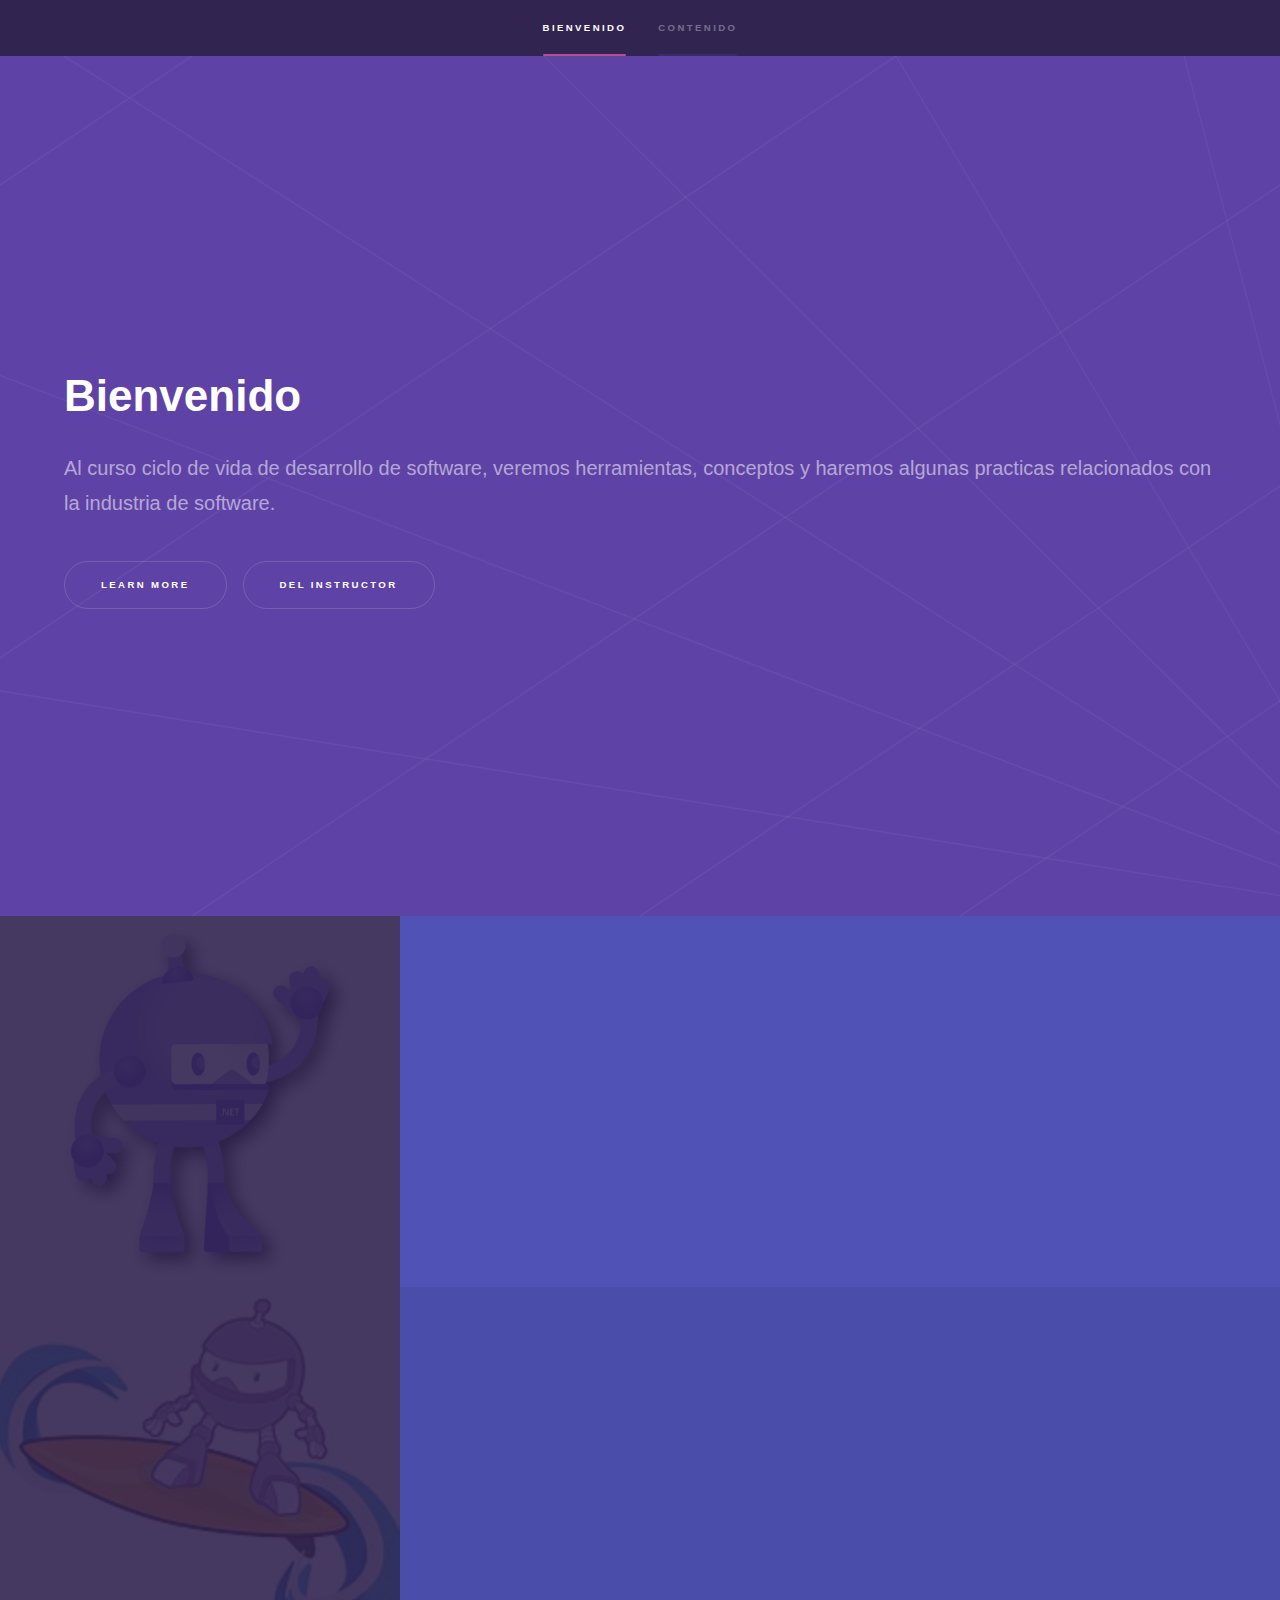
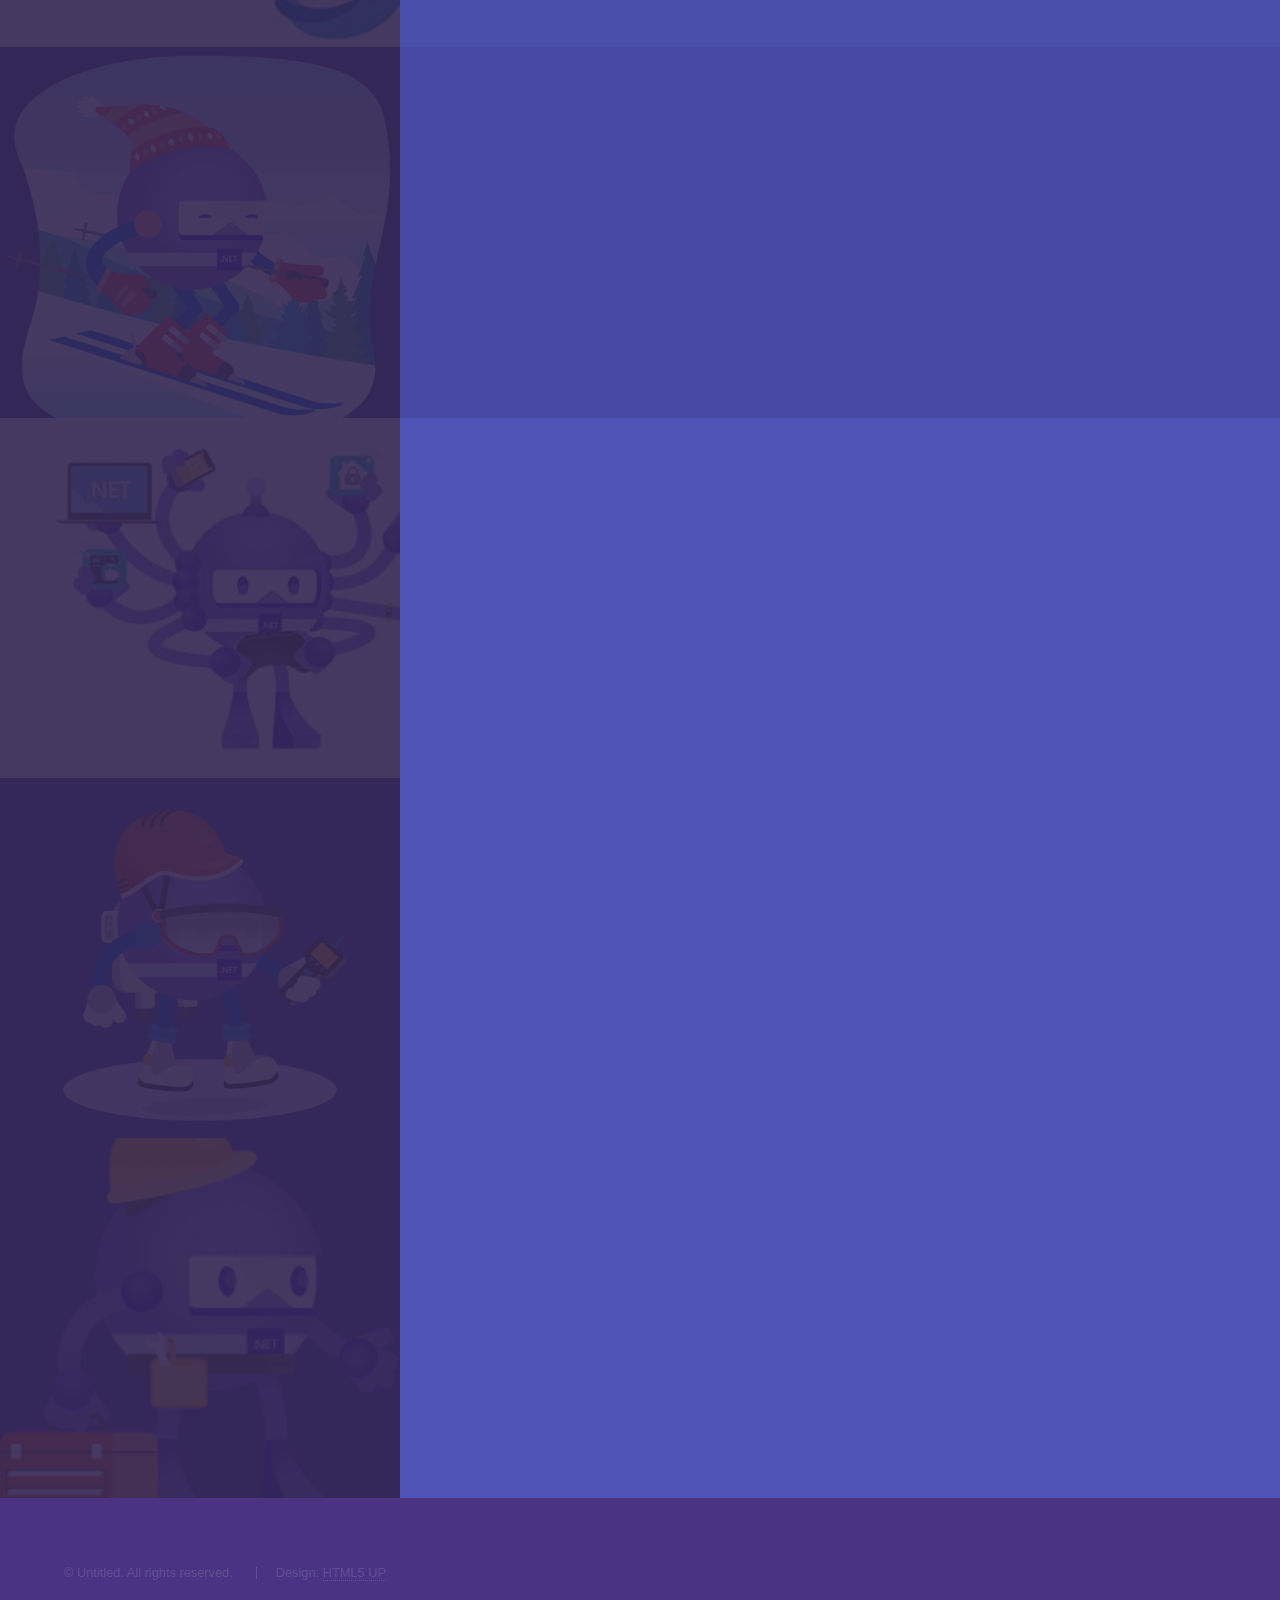
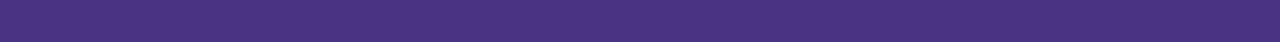
==== commit d24f7a8d: "clase 1 y 2" ====
--- a/index.html
+++ b/index.html
@@ -11,9 +11,7 @@
 	<meta charset="utf-8" />
 	<meta name="viewport" content="width=device-width, initial-scale=1, user-scalable=no" />
 	<link rel="stylesheet" href="assets/css/main.css" />
-	<noscript>
-		<link rel="stylesheet" href="assets/css/noscript.css" />
-	</noscript>
+	<link rel="icon" type="image/x-icon" href="images/Ico.png" />	
 </head>
 
 <body class="is-preload">
@@ -24,9 +22,7 @@
 			<nav>
 				<ul>
 					<li><a href="#intro">Bienvenido</a></li>
-					<li><a href="#one">Contenido</a></li>
-					<li><a href="#two">What we do</a></li>
-					<li><a href="#three">Get in touch</a></li>
+					<li><a href="#one">Contenido</a></li>					
 				</ul>
 			</nav>
 		</div>
@@ -45,6 +41,7 @@
 				</p>
 				<ul class="actions">
 					<li><a href="#one" class="button scrolly">Learn more</a></li>
+					<li><a href="acercaDelInstructor.html" class="button scrolly">Del instructor</a></li>
 				</ul>
 			</div>
 		</section>
@@ -52,7 +49,7 @@
 		<!-- One -->
 		<section id="one" class="wrapper style2 spotlights">
 			<section>
-				<a href="#" class="image"><img src="images/pic01.jpg" alt="" data-position="center center" /></a>
+				<a href="#" class="image"><img src="images/Maui01.webp" alt="" data-position="center center" /></a>
 				<div class="content">
 					<div class="inner">
 
@@ -66,14 +63,14 @@
 						</blockquote>
 
 						<ul class="actions">
-							<li><a href="generic.html" class="button">Learn more</a></li>
+							<li><a href="clase01.html" class="button">Learn more</a></li>
 						</ul>
 					</div>
 				</div>
 			</section>
 
 			<section>
-				<a href="#" class="image"><img src="images/pic02.jpg" alt="" data-position="top center" /></a>
+				<a href="#" class="image"><img src="images/Maui02.jpeg" alt="" data-position="top center" /></a>
 				<div class="content">
 					<div class="inner">
 						<h3>clase 02</h3>
@@ -84,7 +81,7 @@
 						</blockquote>
 
 						<ul class="actions">
-							<li><a href="generic.html" class="button">Learn more</a></li>
+							<li><a href="clase02.html" class="button">Learn more</a></li>
 						</ul>
 
 					</div>
@@ -92,7 +89,7 @@
 			</section>
 
 			<section>
-				<a href="#" class="image"><img src="images/pic03.jpg" alt="" data-position="25% 25%" /></a>
+				<a href="#" class="image"><img src="images/Maui03.png" alt="" data-position="top center" /></a>
 				<div class="content">
 					<div class="inner">
 						<h3> clase 03</h3>
@@ -111,7 +108,25 @@
 			</section>
 
 			<section>
-				<a href="#" class="image"><img src="images/pic03.jpg" alt="" data-position="center center" /></a>
+				<a href="#" class="image"><img src="images/Maui04.jpeg" alt="" data-position="25% 25%" /></a>
+				<div class="content">
+					<div class="inner">
+						<h3> clase 04</h3>
+						<blockquote>
+							Pruebas<br />
+							App clientes<br />
+							Postman<br />							
+						</blockquote>
+						<ul class="actions">
+							<li><a href="generic.html" class="button">Learn more</a></li>
+						</ul>
+
+					</div>
+				</div>
+			</section>
+
+			<section>
+				<a href="#" class="image"><img src="images/Maui05.png" alt="" data-position="center center" /></a>
 				<div class="content">
 					<div class="inner">
 						<h3>clase 05</h3>
@@ -128,7 +143,7 @@
 			</section>
 
 			<section>
-				<a href="#" class="image"><img src="images/pic03.jpg" alt="" data-position="25% 25%" /></a>
+				<a href="#" class="image"><img src="images/Maui06.webp" alt="" data-position="center center" /></a>
 				<div class="content">
 					<div class="inner">
 						<h3>clase 06</h3>
@@ -145,123 +160,7 @@
 			</section>
 
 		</section>
-
-		<!-- Two -->
-		<section id="two" class="wrapper style3 fade-up">
-			<div class="inner">
-				<h2>What we do</h2>
-				<p>Phasellus convallis elit id ullamcorper pulvinar. Duis aliquam turpis mauris, eu ultricies erat
-					malesuada quis. Aliquam dapibus, lacus eget hendrerit bibendum, urna est aliquam sem, sit amet
-					imperdiet est velit quis lorem.</p>
-				<div class="features">
-					<section>
-						<span class="icon solid major fa-code"></span>
-						<h3>Lorem ipsum amet</h3>
-						<p>Phasellus convallis elit id ullam corper amet et pulvinar. Duis aliquam turpis mauris, sed
-							ultricies erat dapibus.</p>
-					</section>
-					<section>
-						<span class="icon solid major fa-lock"></span>
-						<h3>Aliquam sed nullam</h3>
-						<p>Phasellus convallis elit id ullam corper amet et pulvinar. Duis aliquam turpis mauris, sed
-							ultricies erat dapibus.</p>
-					</section>
-					<section>
-						<span class="icon solid major fa-cog"></span>
-						<h3>Sed erat ullam corper</h3>
-						<p>Phasellus convallis elit id ullam corper amet et pulvinar. Duis aliquam turpis mauris, sed
-							ultricies erat dapibus.</p>
-					</section>
-					<section>
-						<span class="icon solid major fa-desktop"></span>
-						<h3>Veroeros quis lorem</h3>
-						<p>Phasellus convallis elit id ullam corper amet et pulvinar. Duis aliquam turpis mauris, sed
-							ultricies erat dapibus.</p>
-					</section>
-					<section>
-						<span class="icon solid major fa-link"></span>
-						<h3>Urna quis bibendum</h3>
-						<p>Phasellus convallis elit id ullam corper amet et pulvinar. Duis aliquam turpis mauris, sed
-							ultricies erat dapibus.</p>
-					</section>
-					<section>
-						<span class="icon major fa-gem"></span>
-						<h3>Aliquam urna dapibus</h3>
-						<p>Phasellus convallis elit id ullam corper amet et pulvinar. Duis aliquam turpis mauris, sed
-							ultricies erat dapibus.</p>
-					</section>
-				</div>
-				<ul class="actions">
-					<li><a href="generic.html" class="button">Learn more</a></li>
-				</ul>
-			</div>
-		</section>
-
-		<!-- Three -->
-		<section id="three" class="wrapper style1 fade-up">
-			<div class="inner">
-				<h2>Get in touch</h2>
-				<p>Phasellus convallis elit id ullamcorper pulvinar. Duis aliquam turpis mauris, eu ultricies erat
-					malesuada quis. Aliquam dapibus, lacus eget hendrerit bibendum, urna est aliquam sem, sit amet
-					imperdiet est velit quis lorem.</p>
-				<div class="split style1">
-					<section>
-						<form method="post" action="#">
-							<div class="fields">
-								<div class="field half">
-									<label for="name">Name</label>
-									<input type="text" name="name" id="name" />
-								</div>
-								<div class="field half">
-									<label for="email">Email</label>
-									<input type="text" name="email" id="email" />
-								</div>
-								<div class="field">
-									<label for="message">Message</label>
-									<textarea name="message" id="message" rows="5"></textarea>
-								</div>
-							</div>
-							<ul class="actions">
-								<li><a href="" class="button submit">Send Message</a></li>
-							</ul>
-						</form>
-					</section>
-					<section>
-						<ul class="contact">
-							<li>
-								<h3>Address</h3>
-								<span>12345 Somewhere Road #654<br />
-									Nashville, TN 00000-0000<br />
-									USA</span>
-							</li>
-							<li>
-								<h3>Email</h3>
-								<a href="#">user@untitled.tld</a>
-							</li>
-							<li>
-								<h3>Phone</h3>
-								<span>(000) 000-0000</span>
-							</li>
-							<li>
-								<h3>Social</h3>
-								<ul class="icons">
-									<li><a href="#" class="icon brands fa-twitter"><span
-												class="label">Twitter</span></a></li>
-									<li><a href="#" class="icon brands fa-facebook-f"><span
-												class="label">Facebook</span></a></li>
-									<li><a href="#" class="icon brands fa-github"><span class="label">GitHub</span></a>
-									</li>
-									<li><a href="#" class="icon brands fa-instagram"><span
-												class="label">Instagram</span></a></li>
-									<li><a href="#" class="icon brands fa-linkedin-in"><span
-												class="label">LinkedIn</span></a></li>
-								</ul>
-							</li>
-						</ul>
-					</section>
-				</div>
-			</div>
-		</section>
+		
 
 	</div>
 
--- a/assets/css/main.css
+++ b/assets/css/main.css
@@ -3906,4 +3906,12 @@
 				background-attachment: scroll;
 			}
 
-		}+		}
+
+		/* Mis estilos */
+.contenedor-diagrama{
+	background-color: aliceblue; 
+	padding-top: 40px; 
+	padding-bottom: 10px;
+	text-align: center;
+}